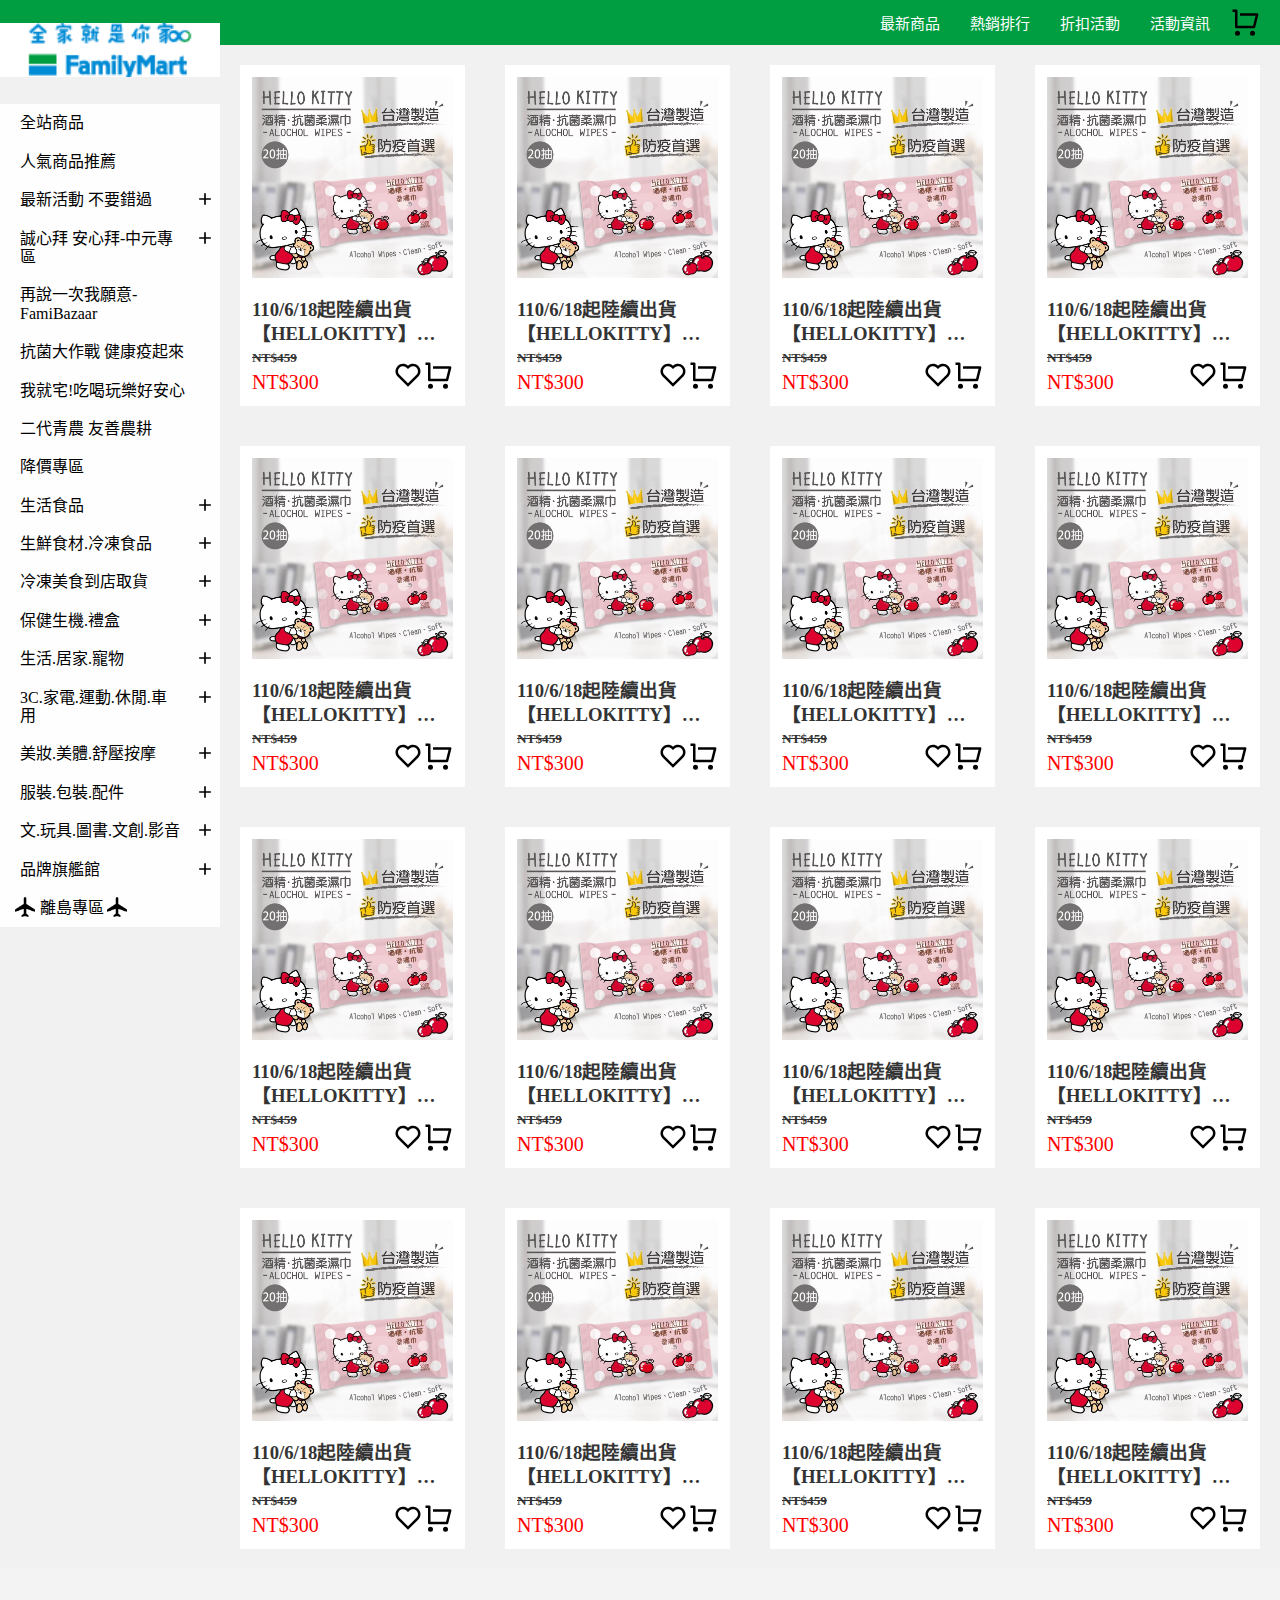
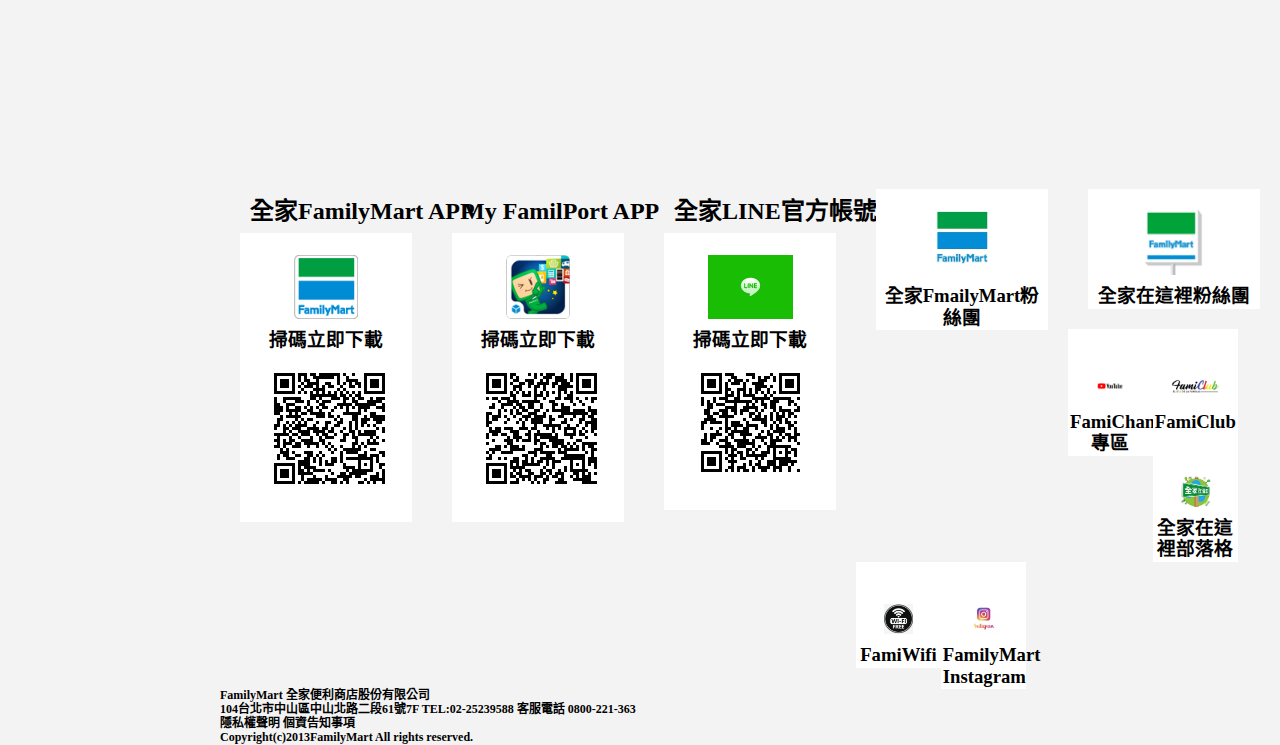
==== mall.html @ b8bb5162 "first commit" ====
<!DOCTYPE html>
<html lang="zh-TW">
<head>
    <meta charset="UTF-8">
    <meta name="viewport" content="width=device-width, initial-scale=1.0">
    <title>MALL</title>
    <link rel="stylesheet" href="./css/normalize.css">
    <link rel="stylesheet" href="./vendor/OwlCarousel2-2.3.4/assets/owl.carousel.css">
    <link rel="stylesheet" href="./vendor/OwlCarousel2-2.3.4/assets/owl.theme.default.css">
    <link rel="stylesheet" href="vendor/flickity/flickity.css">
    <link rel="stylesheet" href="vendor/fancybox/jquery.fancybox.css">
    <link rel="stylesheet" href="./css/animate.css">
    <link rel="stylesheet" href="./vendor/fontawesome-free-5.15.1-web/css/fontawesome.css">
	<link rel="stylesheet" href="./vendor/fontawesome-free-5.15.1-web/css/brands.css">
    <link rel="stylesheet" href="./vendor/fontawesome-free-5.15.1-web/css/solid.css">
    <link rel="stylesheet" href="./css/style.css">
    <link rel="stylesheet" href="./css/mall.css">
    
    <script src="vendor/jquery/jquery-3.6.0.min.js"></script>
</head>
<body>
    <div class="wrapper">
        <div class="header">
            <div class="navbar navbar-mall">
                <a href="index.html" class="brand">
                    <h1>familymall</h1>
                </a>
                <section class="container">
                    <div class="nav-container">
                        <div class="nav-box">
                            <div class="nav-title">
                                全站商品
                            </div>
                        </div>
                        <div class="nav-box">
                            <div class="nav-title">人氣商品推薦</div>
                        </div>
                        <div class="nav-box">
                            <h4 class="nav-title"><div class="icon-add"></div>最新活動 不要錯過</h4>
                            <div class="nav-content">
                                <p>國家防災日</p>
                                <p>指定乃木坂商品買就送好禮，送完為止</p>
                                <p>Hello Kitty 鐵粉限定~</p>
                            </div>
                        </div>
                        <div class="nav-box">
                            <h4 class="nav-title"><div class="icon-add"></div>誠心拜 安心拜-中元專區</h4>
                            <div class="nav-content">
                                <p>宮廟預約普</p>
                                <p>中原這樣普</p>
                                <p>箱購飲料</p>
                                <p>冷凍美食</p>
                                <p>普渡用品</p>
                                <p>餅乾零食</p>
                            </div>
                        </div>
                        <div class="nav-box">
                            <div class="nav-title">再說一次我願意-FamiBazaar</div>
                        </div>
                        <div class="nav-box">
                            <div class="nav-title">抗菌大作戰 健康疫起來</div>
                        </div>
                        <div class="nav-box">
                            <div class="nav-title">我就宅!吃喝玩樂好安心</div>
                        </div>
                        <div class="nav-box">
                            <div class="nav-title">二代青農 友善農耕</div>
                        </div>
                        <div class="nav-box">
                            <div class="nav-title">降價專區</div>
                        </div>
                        <div class="nav-box">
                            <h4 class="nav-title"><div class="icon-add"></div>生活食品</h4>
                            <div class="nav-content">
                                <p>茶/水/運動飲料/機能飲料</p>
                                <p>汽水/咖啡/果汁/奶茶</p>
                                <p>休閒零嘴/餅乾</p>
                                <p>糖果/巧克力/珍味蜜餞/豆類</p>
                                <p>泡麵</p>
                                <p>沖泡咖啡/麥片/茶包</p>
                                <p>米油/醬料/罐頭/調味料</p>
                                <p>調理/即食食品</p>
                                <p>熱銷箱購飲品</p>
                            </div>
                        </div>
                        <div class="nav-box">
                            <h4 class="nav-title"><div class="icon-add"></div>生鮮食材.冷凍食品</h4>
                            <div class="nav-content">
                                <p>冰品</p>
                                <p>熱食/滷味小吃/湯品</p>
                                <p>生鮮肉品</p>
                                <p>水產海鮮</p>
                                <p>蔬菜水果/安心食材</p>
                                <p>團夠甜品/蛋糕</p>
                                <p>銅板美食</p>
                            </div>
                        </div>                        
                        <div class="nav-box">
                            <h4 class="nav-title"><div class="icon-add"></div>冷凍美食到店取貨</h4>
                            <div class="nav-content">
                                <p>熟食/小吃/滷味</p>
                                <p>生鮮肉品</p>
                                <p>水產海鮮</p>
                                <p>蛋糕/甜點/冰品</p>
                            </div>
                        </div>                                                
                        <div class="nav-box">
                            <h4 class="nav-title"><div class="icon-add"></div>保健生機.禮盒</h4>
                            <div class="nav-content">
                                <p>有機食品</p>
                                <p>保健飲品/補品</p>
                                <p>禮盒專區</p>
                            </div>
                        </div>                                           
                        <div class="nav-box">
                            <h4 class="nav-title"><div class="icon-add"></div>生活.居家.寵物</h4>
                            <div class="nav-content">
                                <p>生活雜項</p>
                                <p>個人清潔</p>
                                <p>家用清潔</p>
                                <p>衛生紙/衛生棉/濕紙巾</p>
                                <p>餐廚用品</p>
                                <p>家具寢飾</p>
                                <p>居家裝修</p>
                                <p>婦幼/玩具</p>
                                <p>寵物專區</p>
                            </div>
                        </div>                                         
                        <div class="nav-box">
                            <h4 class="nav-title"><div class="icon-add"></div>3C.家電.運動.休閒.車用</h4>
                            <div class="nav-content">
                                <p>手機/平板電腦/相機/導航</p>
                                <p>3C周邊/線材</p>
                                <p>視聽娛樂</p>
                                <p>戶外休閒</p>
                                <p>車用百貨</p>
                            </div>
                        </div>                                       
                                                         
                        <div class="nav-box">
                            <h4 class="nav-title"><div class="icon-add"></div>美妝.美體.舒壓按摩</h4>
                            <div class="nav-content">
                                <p>面膜/足模/眼膜</p>
                                <p>彩妝/指甲油/香水</p>
                                <p>臉部保養</p>
                                <p>美體保養</p>
                            </div>
                        </div>
                        <div class="nav-box">
                            <h4 class="nav-title"><div class="icon-add"></div>服裝.包裝.配件</h4>
                            <div class="nav-content">
                                <p>機能服飾</p>
                                <p>流行服飾/內衣</p>
                                <p>流行包包</p>
                                <p>飾品/配件/襪品</p>
                                <p>暖冬好物</p>
                                <p>鞋子/鞋類週邊</p>
                            </div>
                        </div> 
                        <div class="nav-box">
                            <h4 class="nav-title"><div class="icon-add"></div>文.玩具.圖書.文創.影音</h4>
                            <div class="nav-content">
                                <p>圖書</p>
                                <p>文創商品</p>
                                <p>卡通授權肖像專區</p>
                                <p>文具.玩具</p>
                                <p>動漫盛典</p>
                                <p>流行唱片/影音/DVD</p>
                                <p>高鐵指定插畫系列商品</p>
                            </div>
                        </div> 
                        <div class="nav-box">
                            <h4 class="nav-title"><div class="icon-add"></div>品牌旗艦館</h4>
                            <div class="nav-content">
                                <p>FamilyMart Collection</p>
                                <p>奇力愛照料理</p>
                                <p>里仁食品</p>
                                <p>STAYREAL品牌館</p>
                                <p>MAYDAY五月天</p>
                                <p>HOLA</p>
                                <p>小米粉館</p>
                                <p>台糖優質商品館</p>
                                <p>高鐵紀念品專櫃</p>
                                <p>勝利社企商品專管</p>
                                <p>Lift8品牌館</p>
                                <p>野獸國Beast Kingdom</p>
                                <p>PEKOE食品雜貨鋪</p>
                                <p>神腦國際</p>
                                <p>MIT專管</p>
                                <p>Solone</p>
                                <p>HERAN禾聯</p>
                                <p>Lucy's</p>
                                <p>果物配</p>
                                <p>Unique Art</p>
                                <p>齊柏林文創商品</p>
                            </div>
                        </div>
                        <div class="nav-box">
                            <div class="nav-title">
                                <div class="icon1"></div>
                                離島專區
                                <div class="icon2"></div>
                            </div>
                        </div>
                    </div>
                </section>
                <script src="js/all.js"></script>
            </div>
        </div>
        <div class="topbar topbar-mall">
            <ul class="nav">
                <li class="nav_item">
                    <a href="#!" class="nav_link">最新商品</a>
                </li>
                <li class="nav_item">
                    <a href="#!" class="nav_link">熱銷排行</a>
                </li>
                <li class="nav_item">
                    <a href="#!" class="nav_link">折扣活動</a>
                </li>
                <li class="nav_item">
                    <a href="#!" class="nav_link">活動資訊</a>
                </li>
                <li class="nav_item">
                    <a href="#!" class="shopping-cart"></a>
                </li>
            </ul>
        </div>
        <div class="classification">

        </div>
        <div class="news news-mall">
            <div class="row">
                <div class="col-lg-3 srbottom-300">
                    <div class="space">
                        <div class="news_one">
                            <div class="ones">
                                <div class="carousel-cell">
                                    <div class="image-container3">
                                        <a href="#!" class="image3" style="background-image: url('./images/EP1.jpg');"></a>
                                    </div>
                                    <a href="#!" class="para">
                                        <h3 class="br">110/6/18起陸續出貨<br>【HELLOKITTY】酒精抗菌柔濕巾20抽12入</h3>
                                        <h5>NT$459</h5>
                                        <div class="col-lg-8">
                                            <div class="red-price">NT$300</div>
                                        </div>
                                        <div class="col-lg-5">
                                            <div class="bottom">
                                                <a href="#!" class="like"></a>
                                                <a href="#!" class="shopping-cart"></a>
                                            </div>
                                        </div>
                                    </a>
                                </div>
                            </div>
                        </div>
                    </div>
                </div>
                <div class="col-lg-3 srbottom-300">
                    <div class="space">
                        <div class="news_one">
                            <div class="ones">
                                <div class="carousel-cell">
                                    <div class="image-container3">
                                        <a href="#!" class="image3" style="background-image: url('./images/EP1.jpg');"></a>
                                    </div>
                                    <a href="#!" class="para">
                                        <h3 class="br">110/6/18起陸續出貨<br>【HELLOKITTY】酒精抗菌柔濕巾20抽12入</h3>
                                        <h5>NT$459</h5>
                                        <div class="col-lg-8">
                                            <div class="red-price">NT$300</div>
                                        </div>
                                        <div class="col-lg-5">
                                            <div class="bottom">
                                                <a href="#!" class="like"></a>
                                                <a href="#!" class="shopping-cart"></a>
                                            </div>
                                        </div>
                                    </a>
                                </div>
                            </div>
                        </div>
                    </div>
                </div>
                <div class="col-lg-3 srbottom-300">
                    <div class="space">
                        <div class="news_one">
                            <div class="ones">
                                <div class="carousel-cell">
                                    <div class="image-container3">
                                        <a href="#!" class="image3" style="background-image: url('./images/EP1.jpg');"></a>
                                    </div>
                                    <a href="#!" class="para">
                                        <h3 class="br">110/6/18起陸續出貨<br>【HELLOKITTY】酒精抗菌柔濕巾20抽12入</h3>
                                        <h5>NT$459</h5>
                                        <div class="col-lg-8">
                                            <div class="red-price">NT$300</div>
                                        </div>
                                        <div class="col-lg-5">
                                            <div class="bottom">
                                                <a href="#!" class="like"></a>
                                                <a href="#!" class="shopping-cart"></a>
                                            </div>
                                        </div>
                                    </a>
                                </div>
                            </div>
                        </div>
                    </div>
                </div>
                <div class="col-lg-3 srbottom-300">
                    <div class="space">
                        <div class="news_one">
                            <div class="ones">
                                <div class="carousel-cell">
                                    <div class="image-container3">
                                        <a href="#!" class="image3" style="background-image: url('./images/EP1.jpg');"></a>
                                    </div>
                                    <a href="#!" class="para">
                                        <h3 class="br">110/6/18起陸續出貨<br>【HELLOKITTY】酒精抗菌柔濕巾20抽12入</h3>
                                        <h5>NT$459</h5>
                                        <div class="col-lg-8">
                                            <div class="red-price">NT$300</div>
                                        </div>
                                        <div class="col-lg-5">
                                            <div class="bottom">
                                                <a href="#!" class="like"></a>
                                                <a href="#!" class="shopping-cart"></a>
                                            </div>
                                        </div>
                                    </a>
                                </div>
                            </div>
                        </div>
                    </div>
                </div>
            </div>
            <div class="row">
                <div class="col-lg-3 srbottom-300">
                    <div class="space">
                        <div class="news_one">
                            <div class="ones">
                                <div class="carousel-cell">
                                    <div class="image-container3">
                                        <a href="#!" class="image3" style="background-image: url('./images/EP1.jpg');"></a>
                                    </div>
                                    <a href="#!" class="para">
                                        <h3 class="br">110/6/18起陸續出貨<br>【HELLOKITTY】酒精抗菌柔濕巾20抽12入</h3>
                                        <h5>NT$459</h5>
                                        <div class="col-lg-8">
                                            <div class="red-price">NT$300</div>
                                        </div>
                                        <div class="col-lg-5">
                                            <div class="bottom">
                                                <a href="#!" class="like"></a>
                                                <a href="#!" class="shopping-cart"></a>
                                            </div>
                                        </div>
                                    </a>
                                </div>
                            </div>
                        </div>
                    </div>
                </div>
                <div class="col-lg-3 srbottom-300">
                    <div class="space">
                        <div class="news_one">
                            <div class="ones">
                                <div class="carousel-cell">
                                    <div class="image-container3">
                                        <a href="#!" class="image3" style="background-image: url('./images/EP1.jpg');"></a>
                                    </div>
                                    <a href="#!" class="para">
                                        <h3 class="br">110/6/18起陸續出貨<br>【HELLOKITTY】酒精抗菌柔濕巾20抽12入</h3>
                                        <h5>NT$459</h5>
                                        <div class="col-lg-8">
                                            <div class="red-price">NT$300</div>
                                        </div>
                                        <div class="col-lg-5">
                                            <div class="bottom">
                                                <a href="#!" class="like"></a>
                                                <a href="#!" class="shopping-cart"></a>
                                            </div>
                                        </div>
                                    </a>
                                </div>
                            </div>
                        </div>
                    </div>
                </div>
                <div class="col-lg-3 srbottom-300">
                    <div class="space">
                        <div class="news_one">
                            <div class="ones">
                                <div class="carousel-cell">
                                    <div class="image-container3">
                                        <a href="#!" class="image3" style="background-image: url('./images/EP1.jpg');"></a>
                                    </div>
                                    <a href="#!" class="para">
                                        <h3 class="br">110/6/18起陸續出貨<br>【HELLOKITTY】酒精抗菌柔濕巾20抽12入</h3>
                                        <h5>NT$459</h5>
                                        <div class="col-lg-8">
                                            <div class="red-price">NT$300</div>
                                        </div>
                                        <div class="col-lg-5">
                                            <div class="bottom">
                                                <a href="#!" class="like"></a>
                                                <a href="#!" class="shopping-cart"></a>
                                            </div>
                                        </div>
                                    </a>
                                </div>
                            </div>
                        </div>
                    </div>
                </div>
                <div class="col-lg-3 srbottom-300">
                    <div class="space">
                        <div class="news_one">
                            <div class="ones">
                                <div class="carousel-cell">
                                    <div class="image-container3">
                                        <a href="#!" class="image3" style="background-image: url('./images/EP1.jpg');"></a>
                                    </div>
                                    <a href="#!" class="para">
                                        <h3 class="br">110/6/18起陸續出貨<br>【HELLOKITTY】酒精抗菌柔濕巾20抽12入</h3>
                                        <h5>NT$459</h5>
                                        <div class="col-lg-8">
                                            <div class="red-price">NT$300</div>
                                        </div>
                                        <div class="col-lg-5">
                                            <div class="bottom">
                                                <a href="#!" class="like"></a>
                                                <a href="#!" class="shopping-cart"></a>
                                            </div>
                                        </div>
                                    </a>
                                </div>
                            </div>
                        </div>
                    </div>
                </div>
            </div>
            <div class="row">
                <div class="col-lg-3 srbottom-300">
                    <div class="space">
                        <div class="news_one">
                            <div class="ones">
                                <div class="carousel-cell">
                                    <div class="image-container3">
                                        <a href="#!" class="image3" style="background-image: url('./images/EP1.jpg');"></a>
                                    </div>
                                    <a href="#!" class="para">
                                        <h3 class="br">110/6/18起陸續出貨<br>【HELLOKITTY】酒精抗菌柔濕巾20抽12入</h3>
                                        <h5>NT$459</h5>
                                        <div class="col-lg-8">
                                            <div class="red-price">NT$300</div>
                                        </div>
                                        <div class="col-lg-5">
                                            <div class="bottom">
                                                <a href="#!" class="like"></a>
                                                <a href="#!" class="shopping-cart"></a>
                                            </div>
                                        </div>
                                    </a>
                                </div>
                            </div>
                        </div>
                    </div>
                </div>
                <div class="col-lg-3 srbottom-300">
                    <div class="space">
                        <div class="news_one">
                            <div class="ones">
                                <div class="carousel-cell">
                                    <div class="image-container3">
                                        <a href="#!" class="image3" style="background-image: url('./images/EP1.jpg');"></a>
                                    </div>
                                    <a href="#!" class="para">
                                        <h3 class="br">110/6/18起陸續出貨<br>【HELLOKITTY】酒精抗菌柔濕巾20抽12入</h3>
                                        <h5>NT$459</h5>
                                        <div class="col-lg-8">
                                            <div class="red-price">NT$300</div>
                                        </div>
                                        <div class="col-lg-5">
                                            <div class="bottom">
                                                <a href="#!" class="like"></a>
                                                <a href="#!" class="shopping-cart"></a>
                                            </div>
                                        </div>
                                    </a>
                                </div>
                            </div>
                        </div>
                    </div>
                </div>
                <div class="col-lg-3 srbottom-300">
                    <div class="space">
                        <div class="news_one">
                            <div class="ones">
                                <div class="carousel-cell">
                                    <div class="image-container3">
                                        <a href="#!" class="image3" style="background-image: url('./images/EP1.jpg');"></a>
                                    </div>
                                    <a href="#!" class="para">
                                        <h3 class="br">110/6/18起陸續出貨<br>【HELLOKITTY】酒精抗菌柔濕巾20抽12入</h3>
                                        <h5>NT$459</h5>
                                        <div class="col-lg-8">
                                            <div class="red-price">NT$300</div>
                                        </div>
                                        <div class="col-lg-5">
                                            <div class="bottom">
                                                <a href="#!" class="like"></a>
                                                <a href="#!" class="shopping-cart"></a>
                                            </div>
                                        </div>
                                    </a>
                                </div>
                            </div>
                        </div>
                    </div>
                </div>
                <div class="col-lg-3 srbottom-300">
                    <div class="space">
                        <div class="news_one">
                            <div class="ones">
                                <div class="carousel-cell">
                                    <div class="image-container3">
                                        <a href="#!" class="image3" style="background-image: url('./images/EP1.jpg');"></a>
                                    </div>
                                    <a href="#!" class="para">
                                        <h3 class="br">110/6/18起陸續出貨<br>【HELLOKITTY】酒精抗菌柔濕巾20抽12入</h3>
                                        <h5>NT$459</h5>
                                        <div class="col-lg-8">
                                            <div class="red-price">NT$300</div>
                                        </div>
                                        <div class="col-lg-5">
                                            <div class="bottom">
                                                <a href="#!" class="like"></a>
                                                <a href="#!" class="shopping-cart"></a>
                                            </div>
                                        </div>
                                    </a>
                                </div>
                            </div>
                        </div>
                    </div>
                </div>
            </div>
            <div class="row">
                <div class="col-lg-3 srbottom-300">
                    <div class="space">
                        <div class="news_one">
                            <div class="ones">
                                <div class="carousel-cell">
                                    <div class="image-container3">
                                        <a href="#!" class="image3" style="background-image: url('./images/EP1.jpg');"></a>
                                    </div>
                                    <a href="#!" class="para">
                                        <h3 class="br">110/6/18起陸續出貨<br>【HELLOKITTY】酒精抗菌柔濕巾20抽12入</h3>
                                        <h5>NT$459</h5>
                                        <div class="col-lg-8">
                                            <div class="red-price">NT$300</div>
                                        </div>
                                        <div class="col-lg-5">
                                            <div class="bottom">
                                                <a href="#!" class="like"></a>
                                                <a href="#!" class="shopping-cart"></a>
                                            </div>
                                        </div>
                                    </a>
                                </div>
                            </div>
                        </div>
                    </div>
                </div>
                <div class="col-lg-3 srbottom-300">
                    <div class="space">
                        <div class="news_one">
                            <div class="ones">
                                <div class="carousel-cell">
                                    <div class="image-container3">
                                        <a href="#!" class="image3" style="background-image: url('./images/EP1.jpg');"></a>
                                    </div>
                                    <a href="#!" class="para">
                                        <h3 class="br">110/6/18起陸續出貨<br>【HELLOKITTY】酒精抗菌柔濕巾20抽12入</h3>
                                        <h5>NT$459</h5>
                                        <div class="col-lg-8">
                                            <div class="red-price">NT$300</div>
                                        </div>
                                        <div class="col-lg-5">
                                            <div class="bottom">
                                                <a href="#!" class="like"></a>
                                                <a href="#!" class="shopping-cart"></a>
                                            </div>
                                        </div>
                                    </a>
                                </div>
                            </div>
                        </div>
                    </div>
                </div>
                <div class="col-lg-3 srbottom-300">
                    <div class="space">
                        <div class="news_one">
                            <div class="ones">
                                <div class="carousel-cell">
                                    <div class="image-container3">
                                        <a href="#!" class="image3" style="background-image: url('./images/EP1.jpg');"></a>
                                    </div>
                                    <a href="#!" class="para">
                                        <h3 class="br">110/6/18起陸續出貨<br>【HELLOKITTY】酒精抗菌柔濕巾20抽12入</h3>
                                        <h5>NT$459</h5>
                                        <div class="col-lg-8">
                                            <div class="red-price">NT$300</div>
                                        </div>
                                        <div class="col-lg-5">
                                            <div class="bottom">
                                                <a href="#!" class="like"></a>
                                                <a href="#!" class="shopping-cart"></a>
                                            </div>
                                        </div>
                                    </a>
                                </div>
                            </div>
                        </div>
                    </div>
                </div>
                <div class="col-lg-3 srbottom-300">
                    <div class="space">
                        <div class="news_one">
                            <div class="ones">
                                <div class="carousel-cell">
                                    <div class="image-container3">
                                        <a href="#!" class="image3" style="background-image: url('./images/EP1.jpg');"></a>
                                    </div>
                                    <a href="#!" class="para">
                                        <h3 class="br">110/6/18起陸續出貨<br>【HELLOKITTY】酒精抗菌柔濕巾20抽12入</h3>
                                        <h5>NT$459</h5>
                                        <div class="col-lg-8">
                                            <div class="red-price">NT$300</div>
                                        </div>
                                        <div class="col-lg-5">
                                            <div class="bottom">
                                                <a href="#!" class="like"></a>
                                                <a href="#!" class="shopping-cart"></a>
                                            </div>
                                        </div>
                                    </a>
                                </div>
                            </div>
                        </div>
                    </div>
                </div>
            </div>
        </div>
        <div class="footer footer-mall">
            <div class="row">
                <div class="col-lg-5 srtop-300">
                    <div class="space">
                        <h2 class="title">全家FamilyMart APP</h2>
                        <div class="news_two">
                            <div class="fmapp">
                                <div class="image-container4">
                                    <a href="#!" class="image4" style="background-image: url('./images/app1.jpg');"></a>
                                </div>
                            </div>
                            <h3 class="para">掃碼立即下載</h3>
                            <div class="fmapp">
                                <a data-fancybox="gallery" href="./images/app2big.png">
                                    <img src="./images/app2.png">
                                </a>
                            </div>
                        </div>
                    </div>
                </div>
                <div class="col-lg-5 srtop-400">
                    <div class="space">
                        <h2 class="title">My FamilPort APP</h2>
                        <div class="news_two">
                            <div class="fmapp">
                                <div class="image-container4">
                                    <a href="#!" class="image4" style="background-image: url('./images/app3.png');"></a>
                                </div>
                            </div>
                            <h3 class="para">掃碼立即下載</h3>
                            <div class="fmapp">
                                <a data-fancybox="gallery" href="./images/app4big.png">
                                    <img src="./images/app4.png">
                                </a>
                            </div>
                        </div>
                    </div>
                </div>
                <div class="col-lg-5 srtop-500">
                    <div class="space">
                        <h2 class="title">全家LINE官方帳號</h2>
                        <div class="news_two">
                            <div class="fmapp">
                                <div class="image-container4">
                                    <a href="#!" class="image4" style="background-image: url('./images/line1.jpg');"></a>
                                </div>
                            </div>
                            <h3 class="para">掃碼立即下載</h3>
                            <div class="fmapp">
                                <a data-fancybox="gallery" href="./images/line2big.png">
                                    <img src="./images/line2.png">
                                </a>
                            </div>
                        </div>
                    </div>
                </div>
                <div class="col-lg-5 srtop-600">
                    <div class="space">
                        <div class="fans">
                            <div class="fmapp">
                                <div class="image-container4">
                                    <a href="#!" class="image4" style="background-image: url('./images/fans1.jpg');"></a>
                                </div>
                            </div>
                            <h3 class="para">全家FmailyMart粉絲團</h3>
                        </div>
                    </div>
                </div>
                <div class="col-lg-5 srtop-700">
                    <div class="space">
                        <div class="fans">
                            <div class="fmapp">
                                <div class="image-container4">
                                    <a href="#!" class="image4" style="background-image: url('./images/fans2.png');"></a>
                                </div>
                            </div>
                            <h3 class="para">全家在這裡粉絲團</h3>
                        </div>
                    </div>
                </div>
                <div class="col-lg-55 srtop-800">
                    <div class="news_three">
                        <div class="fmapp">
                            <div class="image-container4">
                                <a href="#!" class="image4" style="background-image: url('./images/youtube.png');"></a>
                            </div>
                        </div>
                        <h3 class="para">FamiChannel專區</h3>
                    </div>
                </div>
                <div class="col-lg-55 srtop-800">
                    <div class="news_three">
                        <div class="fmapp">
                            <div class="image-container4">
                                <a href="#!" class="image4" style="background-image: url('./images/famiclub.png');"></a>
                            </div>
                        </div>
                        <h3 class="para">FamiClub</h3>
                    </div>
                </div>
                <div class="col-lg-55 srtop-800">
                    <div class="news_three">
                        <div class="fmapp">
                            <div class="image-container4">
                                <a href="#!" class="image4" style="background-image: url('./images/fmih.jpg');"></a>
                            </div>
                        </div>
                        <h3 class="para">全家在這裡部落格</h3>
                    </div>
                </div>
                <div class="col-lg-55 srtop-800">
                    <div class="news_three">
                        <div class="fmapp">
                            <div class="image-container4">
                                <a href="#!" class="image4" style="background-image: url('./images/wifi.jpg');"></a>
                            </div>
                        </div>
                        <h3 class="para">FamiWifi</h3>
                    </div>
                </div>
                <div class="col-lg-55 srtop-800">
                    <div class="news_three">
                        <div class="fmapp">
                            <div class="image-container4">
                                <a href="#!" class="image4" style="background-image: url('./images/ins.jpg');"></a>
                            </div>
                        </div>
                        <h3 class="para">FamilyMart Instagram</h3>
                    </div>
                </div>
                <div class="col-lg-7 srtop-800">
                    <div class="preview">
                        <h2 class="para">
                            FamilyMart 全家便利商店股份有限公司<br>
                            104台北市中山區中山北路二段61號7F  TEL:02-25239588  客服電話 0800-221-363<br>
                            隱私權聲明 個資告知事項<br>
                            Copyright(c)2013FamilyMart All rights reserved.
                        </h2>
                    </div>
                </div>
            </div>
        </div>
    </div>
</body>

<script src="vendor/OwlCarousel2-2.3.4/owl.carousel.js"></script> 
<script src="vendor/flickity/flickity.pkgd.js"></script>
<script>
    $(document).ready(function(){
        $('.owl-carousel').owlCarousel({
            animateOut: 'fadeOut',
            items: 1,
            autoplay: true,
            loop: true,
            autoplayTimeout: 5000
        })        
        $('.flickity').flickity({
            cellAlign: 'left',
            contain: true,
            autoPlay: 5000,
            wrapAround: true
        })
        $('.ones').flickity({
            cellAlign: 'left',
            contain: true,
            autoPlay: 5000,
            wrapAround: true
        })
    })
</script>
</html>
---- vendor/fontawesome-free-5.15.1-web/css/brands.css ----
/*!
 * Font Awesome Free 5.15.1 by @fontawesome - https://fontawesome.com
 * License - https://fontawesome.com/license/free (Icons: CC BY 4.0, Fonts: SIL OFL 1.1, Code: MIT License)
 */
@font-face {
  font-family: 'Font Awesome 5 Brands';
  font-style: normal;
  font-weight: 400;
  font-display: block;
  src: url("../webfonts/fa-brands-400.eot");
  src: url("../webfonts/fa-brands-400.eot?#iefix") format("embedded-opentype"), url("../webfonts/fa-brands-400.woff2") format("woff2"), url("../webfonts/fa-brands-400.woff") format("woff"), url("../webfonts/fa-brands-400.ttf") format("truetype"), url("../webfonts/fa-brands-400.svg#fontawesome") format("svg"); }

.fab {
  font-family: 'Font Awesome 5 Brands';
  font-weight: 400; }
---- vendor/fontawesome-free-5.15.1-web/css/solid.css ----
/*!
 * Font Awesome Free 5.15.1 by @fontawesome - https://fontawesome.com
 * License - https://fontawesome.com/license/free (Icons: CC BY 4.0, Fonts: SIL OFL 1.1, Code: MIT License)
 */
@font-face {
  font-family: 'Font Awesome 5 Free';
  font-style: normal;
  font-weight: 900;
  font-display: block;
  src: url("../webfonts/fa-solid-900.eot");
  src: url("../webfonts/fa-solid-900.eot?#iefix") format("embedded-opentype"), url("../webfonts/fa-solid-900.woff2") format("woff2"), url("../webfonts/fa-solid-900.woff") format("woff"), url("../webfonts/fa-solid-900.ttf") format("truetype"), url("../webfonts/fa-solid-900.svg#fontawesome") format("svg"); }

.fa,
.fas {
  font-family: 'Font Awesome 5 Free';
  font-weight: 900; }
---- css/style.css ----
@charset "utf-8";
/*
 * Page name
 * Copyright 2020
 * Author
 * Licensed
 */
/* -------------------------- *\
    Content
\* -------------------------- */
 /**
 * Content ............ You are reading it!
 * Globel ............ Set common styles
 * Layout ............ Set grid styles
 * Component ............ Set component styles
 */

*{
    box-sizing: border-box;
    position: relative;
}
@font-face{
    font-family: 'ooxx';
    src: url('/fonts/超研澤中鋼筆行楷.ttf');
}
html,body{
    font-family: 'ooxx', 'Comic Sans MS';
    background-color: #ffffff;
}
h1,h2,h3,h4,h5,h6{
    margin: 0;
}
ul{
    margin: 0;
    padding: 0;
    list-style: none;
}
a{
    text-decoration: none;
    color: #333;
}

.row{
}
.row:after{
    content: '';
    display: block;
    clear: both;
}
.col-lg-6,.col-lg-4,.col-lg-3,.col-lg-12,.col-lg-5,.col-lg-55,.col-lg-7,.col-lg-8{
    /* border: 1px solid red; */
    float: left;
}
.col-lg-3{
    width: 25%;
}
.col-lg-4{
	width: 33.3333333%;
}
.col-lg-5{
    width: 20%;
}
.col-lg-55{
    width: 8%;
}
.col-lg-7{
    width: 40%;
}
.col-lg-6{
	width: 50%;
}
.col-lg-12{
	width: 100%;
}
.col-lg-8{
    width: 70%;
}

.navbar{
    width: 220px;
    height: 100%;
    position: fixed;
    display: inline-block;
    top: 0;
    left: -220px;
    z-index: 50;
    background-color: #fff;
    transition: all 0.5s;
}
.navbar-hide{
    position: fixed;
    display: inline-block;
    width: 45px;
    height: 45px;
    margin-left: 220px;
    margin-top: -45px;
    left: -220px;
    z-index: 26;
    color: #fff;
    transition: all 0.5s;
}
.navbar-hide i {
    position: absolute;
    top: 50%;
    left: 50%;
    transform: translate(-50%, -50%);
}
.navbarhide:hover ~.navbar{
    left: 220px;
}
.navbar:hover{
    left: 0px;
}

.brand{
    display: inline-block;
    width: 100%;
    height: 100px;

    background-image: url("../images/topbottom.png");
    background-repeat: no-repeat;
    background-position: center;
    background-size: contain;
    
    white-space: nowrap;
    text-indent: 100%;
    overflow: hidden;
}
.navbar .nav .nav_item{
    padding-top: 12px;
    padding-bottom: 12px;
}
.navbar .nav .nav_item:hover{
    background-color: #52de97;
}
.navbar .nav .nav_link{
    display: block;
    width: 100%;
    padding-left: 20px;
    padding-right: 20px;
    font-size: 16px;
    color: #000;
    letter-spacing: 4px;
    text-align: justify;
}
.navbar .nav .title{
    line-height: 60px;
    font-size: 22px;
    letter-spacing: 4px;
    text-align: center;
    padding: 10px 0px 10px 0px;
    margin: 10px 15px 10px 15px;
    border-bottom: 2px solid #000;
}
.navbar .extend .extend_item{
    padding-top: 12px;
    padding-bottom: 12px;
}
.navbar .extend .extend_link{
    display: block;
    width: 100%;
    padding-left: 15px;
    font-size: 16px;
    color: #000;
    letter-spacing: 4px;
}

.unfold{
    position: absolute;
    width: 0%;
    height: 100%;
    margin-top: -12px;
    background-color: #99f3bd;
    transition: all 0.3s;
}
.navbar .nav .nav_item:hover .menu2{
    display: inline-block;
}
.menu2{
    display: none;
    width: 220px;
    height: 100%;
    position: fixed;
    top: 0;
    left: 220px;
    z-index: 30;
    background-color: #52de97;
}
.menu2 .extend .extend_link{
    letter-spacing: normal;
}
.menu2 .extend .extend_item:hover .unfold{
    width: 100%;
}

.topbar{
    width: 100%;
    height: 45px;
    position: fixed;
    top: 0;
    right: 0;
    margin-left: 220px;
    background-color: #009E41;
    z-index: 25;
}
.topbar .nav{
    float: right;
    padding-right: 20px;
}
.topbar .nav .nav_item{
    float: left;
    padding-top: 15px;
    padding-left: 10px;
}
.topbar .nav .nav_item:hover{
    animation-name: fadeInDownn;
}
@keyframes fadeInDown {
    from {
      transform: translate3d(0, -100%, 0);
    }
  
    to {
      transform: translate3d(0, 0, 0);
    }
  }
.topbar .nav .nav_link{
    font-size: 15px;
    padding: 6px 10px 6px 10px;
    color: #fff;
}
.topbar .nav .nav_link:hover{
    text-decoration: underline;
}

.jumbotron{
    margin-top: 45px;
    margin-bottom: -31px;
}
.image-container1{
    width: 100%;
}
.image-container1:before{
    content: '';
    display: block;
    width: 100%;
    padding-top: 39%;
}
.image1{
    position: absolute;
    left: 0;
    right: 0;
    top: 0;
    bottom: 0;

    background-size: contain;
    background-repeat: no-repeat;
    background-position: center;
}
.owl-theme .owl-dots{
	display: flex;
	justify-content: center;
}
.owl-theme .owl-nav{
    display: none;
}
.owl-theme .owl-dots{
    transform: translate(0%,-160%);
    z-index: 5;
}
.owl-theme .owl-dots button.owl-dot span{
    outline: none;
}
.owl-theme .owl-dots button.owl-dot.active span{
    background-color: #5FBD09;
}

.service{    
    background-color: #F1F1F1;
    z-index: 10;
    padding-top: 30px;
    padding-bottom: 30px;
}
.image-container2{
    width: 100%;
}
.image-container2:before{
    content: '';
    display: block;
    width: 100%;
    padding-top: 75%;
}
.image2{
    position: absolute;
    left: 0;
    right: 0;
    top: 0;
    bottom: 0;

    background-size: contain;
    background-repeat: no-repeat;
    background-position: center;
}
.tabs1 li a{
    float: left;
    color: #000;
    background-color: #fff;
    border-bottom: 5px solid #E5E5E5;
    font-size: 18px;
    font-weight: 300;
    padding: 14px 24px;
    text-decoration: none;
}
.tabs1 li.active a{
    background-color: #93B7AE;
    border-bottom: 5px solid #68A697;
}
#tab-1{
    background-color: #000;
}

.news{    
    background-color: #F1F1F1;
}
.space{
    padding: 20px;
}
.news_one{
    border: 2px solid rgba(0,0,0,0);
    padding: 10px 10px 40px 10px;
    margin-bottom: 80px;
    background-color: #fff;
}
.news_one:hover{
    border: 2px solid #008BD5;
    box-shadow: 0px 0px 16px -3px #008BD5;
}
.news .para{
    line-height: 24px;
    text-align: center;
}
.image-container3{
    width: 100%;
    overflow: hidden;
}
.image-container3:before{
    content: '';
    display: block;
    width: 100%;
    padding-top: 100%;
}
.image3{
    position: absolute;
    left: 0;
    right: 0;
    top: 0;
    bottom: 0;

    background-size: contain;
    background-repeat: no-repeat;
    background-position: center;

    transition: all 0.8s;
}
.image3:hover{
    transform: scale(1.15);
}
.carousel-cell{
    width: 100%;
}
.flickity-button{
    top: 96.5%;
    background-color: rgba(0,0,0,0,0);
}
.flickity-prev-next-button{
    width: 22px;
    height: 22px;
}
.flickity-page-dots .is-selected{
    background-color: #5FBD09;
}
.ones .flickity-page-dots,
.ones .flickity-button{
    display: none;
}

.footer{
    background-color: #f3f3f3;
}
.fmapp{
    padding: 10px 10px;
    text-align: center;
}
.footer .title{
    padding: 10px;
    line-height: 24px;
    white-space: nowrap;
}
.footer .para{
    text-align: center;

}
.footer .fans{
    border: 2px solid rgba(0,0,0,0);
    background-color: #fff;
}
.footer .fans:hover{
    border: 2px solid #008BD5;
    box-shadow: 0px 0px 16px -3px #008BD5;
}
.footer .news_two .para{
}
.footer .preview{
    display: inline-block;
    width: 100%;
}
.footer .preview .para{
    text-align-last: left;
    font-size: 12px;
}
.news_two{
    border: 2px solid rgba(0,0,0,0);
    padding: 10px 10px 10px 10px;
    margin-bottom: 40px;
    background-color: #fff;
}
.news_two:hover{
    border: 2px solid #008BD5;
    box-shadow: 0px 0px 16px -3px #008BD5;
}
.news_three{
    border: 2px solid rgba(0,0,0,0);
    padding-top: 30px;
    background-color: #fff;

}
.news_three:hover{
    border: 2px solid #008BD5;
    box-shadow: 0px 0px 16px -3px #008BD5;
}
.image-container4{
    width: 100%;
}
.image-container4:before{
    content: '';
    display: block;
    width: 100%;
    padding-top: 50%;
}
.image4{
    position: absolute;
    left: 0;
    right: 0;
    top: 0;
    bottom: 0;

    background-size: contain;
    background-repeat: no-repeat;
    background-position: center;
}
.image4:target{
    transform: scale(1.2);
}
.fancybox-button{
    display: none;
}
---- css/mall.css ----
.navbar-mall{
    position: absolute;
    display: block;
    left: 0;

}

.topbar-mall{
    padding-left: 220px;
}

.classification{
    padding-top: 45px;
    padding-left: 220px;
}
.news_one:hover{
    cursor: pointer;
}
.news-mall{
    padding-left: 220px;
}
.news-mall .news_one{
    padding: 10px;
    margin-bottom: 0px;
}
.news-mall .para{
    text-align: left;
    vertical-align: center;
}
.news-mall .para .br{
    padding-top: 20px;
    overflow: hidden;
    text-overflow : ellipsis;
    white-space : nowrap;
}
.news-mall .para h3{
    padding-top: 20px;
    height: 68px;
}
.news-mall .para h5{
    text-decoration: line-through;
}
.news-mall .para .red-price{
    color: red;
    font-size: 20px;
}

.bottom .like{
    position: absolute;
    top: -10px;
    width: 30px;
    height: 30px;

    background-image: url('../icon/heart-line.svg');
    background-repeat: no-repeat;
    background-size: contain;
  
}
.bottom .like.active{
    background-image: url("../icon/heart-fill.svg");
}
.bottom .shopping-cart{
    position: absolute;
    top: -10px;
    right: -20px;
    width: 30px;
    height: 30px;
    
    background-image: url('../icon/shopping-cart-line.svg');
    background-repeat: no-repeat;
    background-size: contain;
}
.topbar-mall a{
    color: #fff;
}
.topbar-mall .shopping-cart{
    float: right;
    top: -8px;
    width: 30px;
    height: 30px;

    background-image: url('../icon/shopping-cart-line.svg');
    background-repeat: no-repeat;
    background-size: contain;
}
.space-mall{
    visibility: hidden;
}

.footer-mall{
    padding-left: 220px;
    padding-top: 200px;
}


.container {
    width: 100%;
    margin: 0 auto;
}

.nav-container {
    position: relative;
    width: 100%;
    cursor: pointer;
}

.nav-container .nav-content {
    display: none;
    padding-left: 25px;
}

.nav-container .nav-title {
    display: block;
    position: relative;
    margin: 0;
    padding: 10px 20px;
    font-size: 16px;
    font-weight: normal;
    cursor: pointer;
    background: #fefefe;
}
.nav-title .icon-add{
    float: right;
    top: -2px;
    left: 15px;
    width: 20px;
    height: 20px;

    background-image:url('../icon/add-line.svg');
    background-size: cover;
    transition: all 0.3s;
}
.nav-container .nav-box.active .icon-add{
    background-image: url('../icon/subtract-line.svg');
}

.nav-container .nav-title:hover,
.nav-container .nav-title:active,
.nav-container .nav-box.active .nav-title {
    background-color: #52de97;
}

.nav-container .nav-title:hover i:before,
.nav-container .nav-title:hover i:active,
.nav-container .nav-box.active i {
    left: 200px;
    color: #fff;
}

.nav-container .nav-box i {
    position: absolute;
    top: 4px;
    left: 200px;
    font-style: normal;
    font-size: 26px;
    color: #008BD5;

}

.nav-container .nav-box i:before {
    content: '+ ';
}

.nav-container .nav-box.active i:before {
    content: '- ';
}
.nav-container .nav-box .icon1{
    float: left;
    top: -2px;
    left: -5px;
    width: 20px;
    height: 20px;
    color: #fff;

    background-image: url('../icon/airplane-mode.png');
    background-size: contain;
}
.nav-container .nav-box .icon2{
    float: right;
    top: -2px;
    left: -73px;
    width: 20px;
    height: 20px;

    background-image: url('../icon/airplane-mode.png');
    background-size: contain;
}
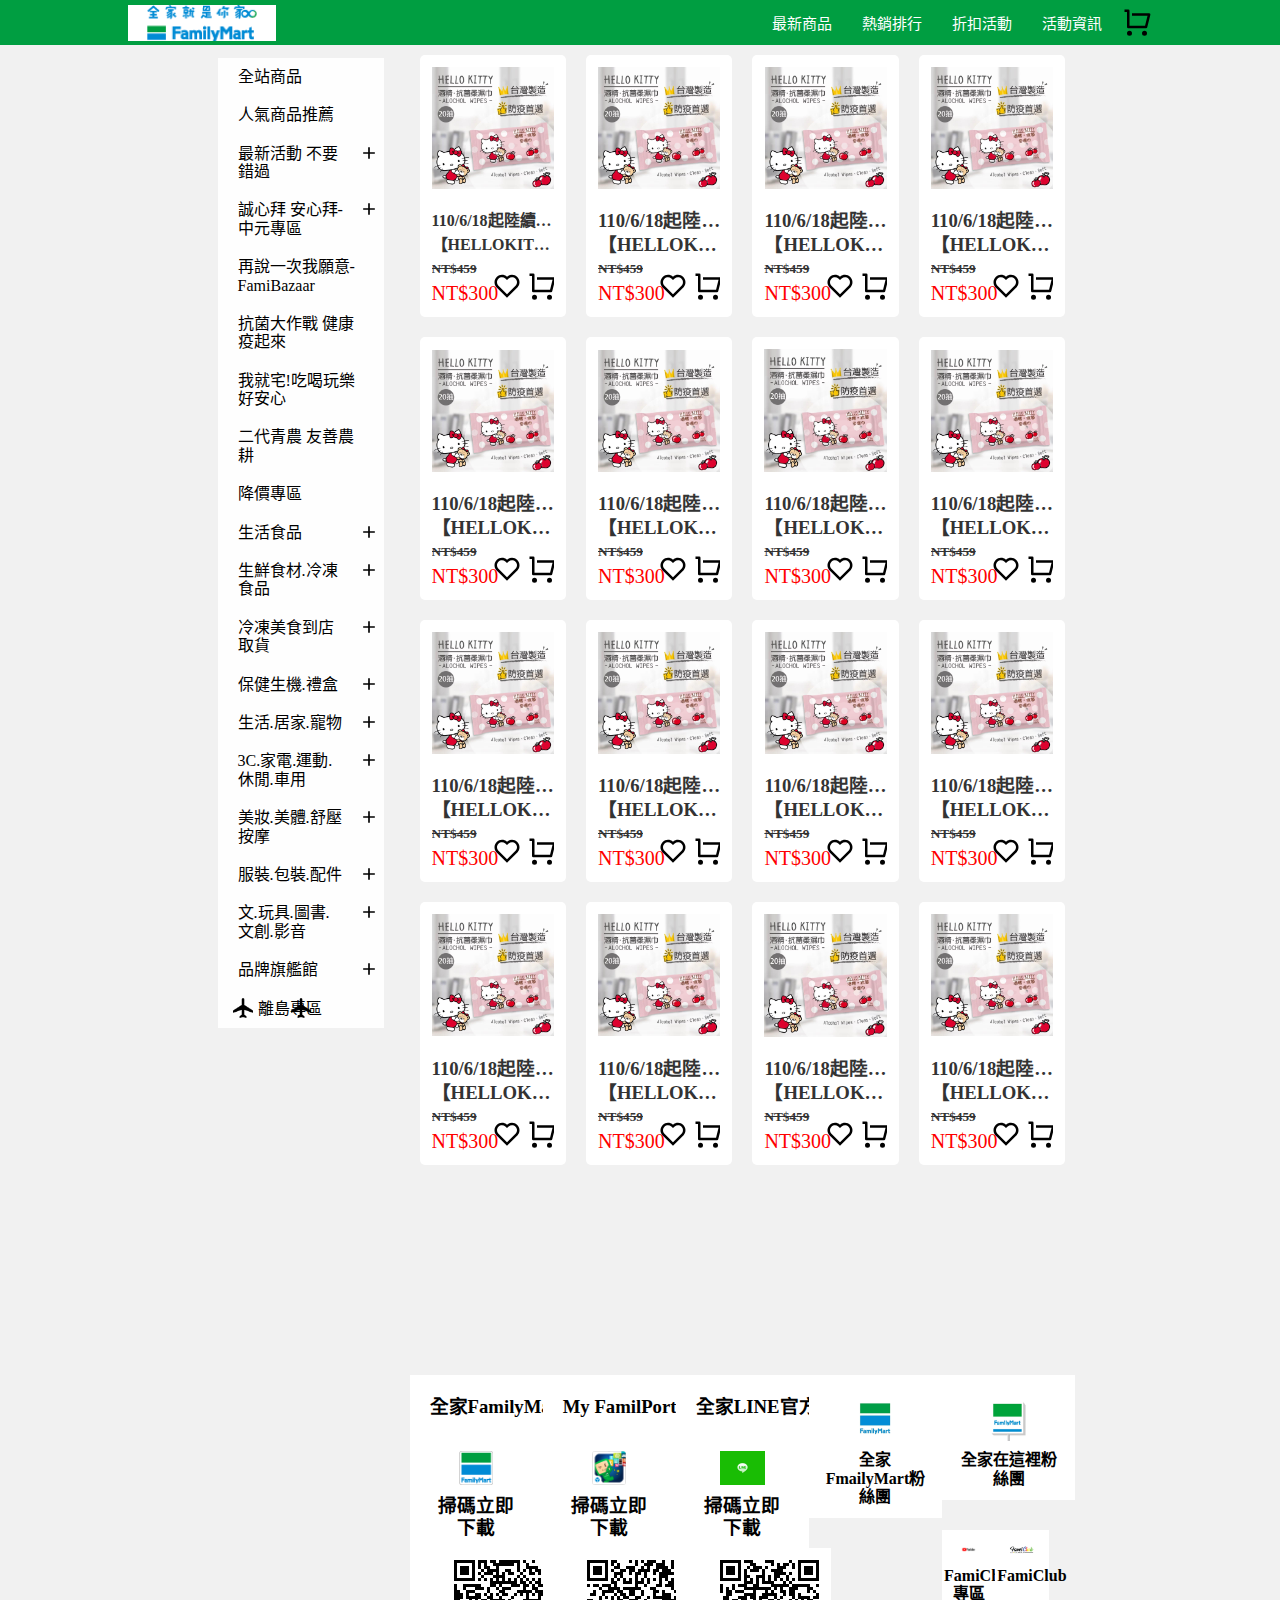
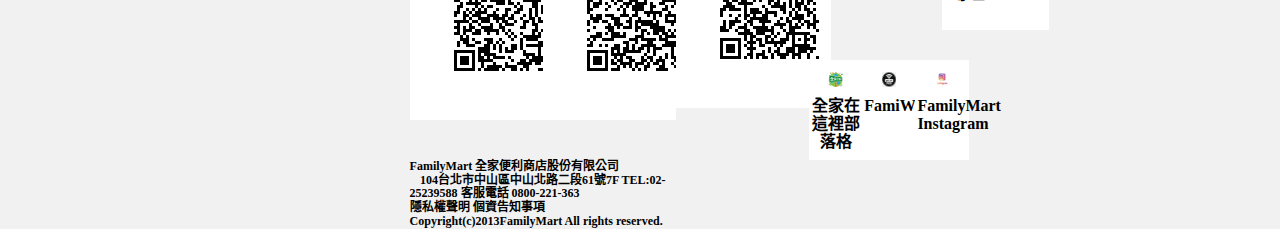
==== commit 9019d474: "0731" ====
--- a/mall.html
+++ b/mall.html
@@ -20,12 +20,36 @@
 </head>
 <body>
     <div class="wrapper">
-        <div class="header">
-            <div class="navbar navbar-mall">
+        <div class="topbar topbar-mall">
+            <div class="container">
                 <a href="index.html" class="brand">
                     <h1>familymall</h1>
                 </a>
-                <section class="container">
+                <ul class="nav">
+                    <li class="nav_item">
+                        <a href="#!" class="nav_link">最新商品</a>
+                    </li>
+                    <li class="nav_item">
+                        <a href="#!" class="nav_link">熱銷排行</a>
+                    </li>
+                    <li class="nav_item">
+                        <a href="#!" class="nav_link">折扣活動</a>
+                    </li>
+                    <li class="nav_item">
+                        <a href="#!" class="nav_link">活動資訊</a>
+                    </li>
+                    <li class="nav_item">
+                        <a href="#!" class="shopping-cart"></a>
+                    </li>
+                </ul>
+            </div>
+        </div>
+        <div class="classification">
+
+        </div>
+        <div class="container2">
+            <div class="navbar-mall">
+                <section class="mall-container">
                     <div class="nav-container">
                         <div class="nav-box">
                             <div class="nav-title">
@@ -203,451 +227,429 @@
                             </div>
                         </div>
                     </div>
-                </section>
+                </section>                
                 <script src="js/all.js"></script>
             </div>
-        </div>
-        <div class="topbar topbar-mall">
-            <ul class="nav">
-                <li class="nav_item">
-                    <a href="#!" class="nav_link">最新商品</a>
-                </li>
-                <li class="nav_item">
-                    <a href="#!" class="nav_link">熱銷排行</a>
-                </li>
-                <li class="nav_item">
-                    <a href="#!" class="nav_link">折扣活動</a>
-                </li>
-                <li class="nav_item">
-                    <a href="#!" class="nav_link">活動資訊</a>
-                </li>
-                <li class="nav_item">
-                    <a href="#!" class="shopping-cart"></a>
-                </li>
-            </ul>
-        </div>
-        <div class="classification">
-
-        </div>
-        <div class="news news-mall">
-            <div class="row">
-                <div class="col-lg-3 srbottom-300">
-                    <div class="space">
-                        <div class="news_one">
-                            <div class="ones">
-                                <div class="carousel-cell">
-                                    <div class="image-container3">
-                                        <a href="#!" class="image3" style="background-image: url('./images/EP1.jpg');"></a>
-                                    </div>
-                                    <a href="#!" class="para">
-                                        <h3 class="br">110/6/18起陸續出貨<br>【HELLOKITTY】酒精抗菌柔濕巾20抽12入</h3>
-                                        <h5>NT$459</h5>
-                                        <div class="col-lg-8">
-                                            <div class="red-price">NT$300</div>
-                                        </div>
-                                        <div class="col-lg-5">
-                                            <div class="bottom">
-                                                <a href="#!" class="like"></a>
-                                                <a href="#!" class="shopping-cart"></a>
-                                            </div>
-                                        </div>
-                                    </a>
+            <div class="news news-mall">
+                <div class="row">
+                    <div class="col-lg-3 srbottom-300">
+                        <div class="mall-space">
+                            <div class="news_one">
+                                <div class="ones">
+                                    <div class="carousel-cell">
+                                        <div class="image-container3">
+                                            <a href="#!" class="image3" style="background-image: url('./images/EP1.jpg');"></a>
+                                        </div>
+                                        <a href="#!" class="para">
+                                            <h4 class="br">110/6/18起陸續出貨<br>【HELLOKITTY】酒精抗菌柔濕巾20抽12入</h3>
+                                            <h5>NT$459</h5>
+                                            <div class="col-lg-8">
+                                                <div class="red-price">NT$300</div>
+                                            </div>
+                                            <div class="col-lg-5">
+                                                <div class="bottom">
+                                                    <a href="#!" class="like"></a>
+                                                    <a href="#!" class="shopping-cart"></a>
+                                                </div>
+                                            </div>
+                                        </a>
+                                    </div>
+                                </div>
+                            </div>
+                        </div>
+                    </div>
+                    <div class="col-lg-3 srbottom-300">
+                        <div class="mall-space">
+                            <div class="news_one">
+                                <div class="ones">
+                                    <div class="carousel-cell">
+                                        <div class="image-container3">
+                                            <a href="#!" class="image3" style="background-image: url('./images/EP1.jpg');"></a>
+                                        </div>
+                                        <a href="#!" class="para">
+                                            <h3 class="br">110/6/18起陸續出貨<br>【HELLOKITTY】酒精抗菌柔濕巾20抽12入</h3>
+                                            <h5>NT$459</h5>
+                                            <div class="col-lg-8">
+                                                <div class="red-price">NT$300</div>
+                                            </div>
+                                            <div class="col-lg-5">
+                                                <div class="bottom">
+                                                    <a href="#!" class="like"></a>
+                                                    <a href="#!" class="shopping-cart"></a>
+                                                </div>
+                                            </div>
+                                        </a>
+                                    </div>
+                                </div>
+                            </div>
+                        </div>
+                    </div>
+                    <div class="col-lg-3 srbottom-300">
+                        <div class="mall-space">
+                            <div class="news_one">
+                                <div class="ones">
+                                    <div class="carousel-cell">
+                                        <div class="image-container3">
+                                            <a href="#!" class="image3" style="background-image: url('./images/EP1.jpg');"></a>
+                                        </div>
+                                        <a href="#!" class="para">
+                                            <h3 class="br">110/6/18起陸續出貨<br>【HELLOKITTY】酒精抗菌柔濕巾20抽12入</h3>
+                                            <h5>NT$459</h5>
+                                            <div class="col-lg-8">
+                                                <div class="red-price">NT$300</div>
+                                            </div>
+                                            <div class="col-lg-5">
+                                                <div class="bottom">
+                                                    <a href="#!" class="like"></a>
+                                                    <a href="#!" class="shopping-cart"></a>
+                                                </div>
+                                            </div>
+                                        </a>
+                                    </div>
+                                </div>
+                            </div>
+                        </div>
+                    </div>
+                    <div class="col-lg-3 srbottom-300">
+                        <div class="mall-space">
+                            <div class="news_one">
+                                <div class="ones">
+                                    <div class="carousel-cell">
+                                        <div class="image-container3">
+                                            <a href="#!" class="image3" style="background-image: url('./images/EP1.jpg');"></a>
+                                        </div>
+                                        <a href="#!" class="para">
+                                            <h3 class="br">110/6/18起陸續出貨<br>【HELLOKITTY】酒精抗菌柔濕巾20抽12入</h3>
+                                            <h5>NT$459</h5>
+                                            <div class="col-lg-8">
+                                                <div class="red-price">NT$300</div>
+                                            </div>
+                                            <div class="col-lg-5">
+                                                <div class="bottom">
+                                                    <a href="#!" class="like"></a>
+                                                    <a href="#!" class="shopping-cart"></a>
+                                                </div>
+                                            </div>
+                                        </a>
+                                    </div>
                                 </div>
                             </div>
                         </div>
                     </div>
                 </div>
-                <div class="col-lg-3 srbottom-300">
-                    <div class="space">
-                        <div class="news_one">
-                            <div class="ones">
-                                <div class="carousel-cell">
-                                    <div class="image-container3">
-                                        <a href="#!" class="image3" style="background-image: url('./images/EP1.jpg');"></a>
-                                    </div>
-                                    <a href="#!" class="para">
-                                        <h3 class="br">110/6/18起陸續出貨<br>【HELLOKITTY】酒精抗菌柔濕巾20抽12入</h3>
-                                        <h5>NT$459</h5>
-                                        <div class="col-lg-8">
-                                            <div class="red-price">NT$300</div>
-                                        </div>
-                                        <div class="col-lg-5">
-                                            <div class="bottom">
-                                                <a href="#!" class="like"></a>
-                                                <a href="#!" class="shopping-cart"></a>
-                                            </div>
-                                        </div>
-                                    </a>
+                <div class="row">
+                    <div class="col-lg-3 srbottom-300">
+                        <div class="mall-space">
+                            <div class="news_one">
+                                <div class="ones">
+                                    <div class="carousel-cell">
+                                        <div class="image-container3">
+                                            <a href="#!" class="image3" style="background-image: url('./images/EP1.jpg');"></a>
+                                        </div>
+                                        <a href="#!" class="para">
+                                            <h3 class="br">110/6/18起陸續出貨<br>【HELLOKITTY】酒精抗菌柔濕巾20抽12入</h3>
+                                            <h5>NT$459</h5>
+                                            <div class="col-lg-8">
+                                                <div class="red-price">NT$300</div>
+                                            </div>
+                                            <div class="col-lg-5">
+                                                <div class="bottom">
+                                                    <a href="#!" class="like"></a>
+                                                    <a href="#!" class="shopping-cart"></a>
+                                                </div>
+                                            </div>
+                                        </a>
+                                    </div>
+                                </div>
+                            </div>
+                        </div>
+                    </div>
+                    <div class="col-lg-3 srbottom-300">
+                        <div class="mall-space">
+                            <div class="news_one">
+                                <div class="ones">
+                                    <div class="carousel-cell">
+                                        <div class="image-container3">
+                                            <a href="#!" class="image3" style="background-image: url('./images/EP1.jpg');"></a>
+                                        </div>
+                                        <a href="#!" class="para">
+                                            <h3 class="br">110/6/18起陸續出貨<br>【HELLOKITTY】酒精抗菌柔濕巾20抽12入</h3>
+                                            <h5>NT$459</h5>
+                                            <div class="col-lg-8">
+                                                <div class="red-price">NT$300</div>
+                                            </div>
+                                            <div class="col-lg-5">
+                                                <div class="bottom">
+                                                    <a href="#!" class="like"></a>
+                                                    <a href="#!" class="shopping-cart"></a>
+                                                </div>
+                                            </div>
+                                        </a>
+                                    </div>
+                                </div>
+                            </div>
+                        </div>
+                    </div>
+                    <div class="col-lg-3 srbottom-300">
+                        <div class="mall-space">
+                            <div class="news_one">
+                                <div class="ones">
+                                    <div class="carousel-cell">
+                                        <div class="image-container3">
+                                            <a href="#!" class="image3" style="background-image: url('./images/EP1.jpg');"></a>
+                                        </div>
+                                        <a href="#!" class="para">
+                                            <h3 class="br">110/6/18起陸續出貨<br>【HELLOKITTY】酒精抗菌柔濕巾20抽12入</h3>
+                                            <h5>NT$459</h5>
+                                            <div class="col-lg-8">
+                                                <div class="red-price">NT$300</div>
+                                            </div>
+                                            <div class="col-lg-5">
+                                                <div class="bottom">
+                                                    <a href="#!" class="like"></a>
+                                                    <a href="#!" class="shopping-cart"></a>
+                                                </div>
+                                            </div>
+                                        </a>
+                                    </div>
+                                </div>
+                            </div>
+                        </div>
+                    </div>
+                    <div class="col-lg-3 srbottom-300">
+                        <div class="mall-space">
+                            <div class="news_one">
+                                <div class="ones">
+                                    <div class="carousel-cell">
+                                        <div class="image-container3">
+                                            <a href="#!" class="image3" style="background-image: url('./images/EP1.jpg');"></a>
+                                        </div>
+                                        <a href="#!" class="para">
+                                            <h3 class="br">110/6/18起陸續出貨<br>【HELLOKITTY】酒精抗菌柔濕巾20抽12入</h3>
+                                            <h5>NT$459</h5>
+                                            <div class="col-lg-8">
+                                                <div class="red-price">NT$300</div>
+                                            </div>
+                                            <div class="col-lg-5">
+                                                <div class="bottom">
+                                                    <a href="#!" class="like"></a>
+                                                    <a href="#!" class="shopping-cart"></a>
+                                                </div>
+                                            </div>
+                                        </a>
+                                    </div>
                                 </div>
                             </div>
                         </div>
                     </div>
                 </div>
-                <div class="col-lg-3 srbottom-300">
-                    <div class="space">
-                        <div class="news_one">
-                            <div class="ones">
-                                <div class="carousel-cell">
-                                    <div class="image-container3">
-                                        <a href="#!" class="image3" style="background-image: url('./images/EP1.jpg');"></a>
-                                    </div>
-                                    <a href="#!" class="para">
-                                        <h3 class="br">110/6/18起陸續出貨<br>【HELLOKITTY】酒精抗菌柔濕巾20抽12入</h3>
-                                        <h5>NT$459</h5>
-                                        <div class="col-lg-8">
-                                            <div class="red-price">NT$300</div>
-                                        </div>
-                                        <div class="col-lg-5">
-                                            <div class="bottom">
-                                                <a href="#!" class="like"></a>
-                                                <a href="#!" class="shopping-cart"></a>
-                                            </div>
-                                        </div>
-                                    </a>
+                <div class="row">
+                    <div class="col-lg-3 srbottom-300">
+                        <div class="mall-space">
+                            <div class="news_one">
+                                <div class="ones">
+                                    <div class="carousel-cell">
+                                        <div class="image-container3">
+                                            <a href="#!" class="image3" style="background-image: url('./images/EP1.jpg');"></a>
+                                        </div>
+                                        <a href="#!" class="para">
+                                            <h3 class="br">110/6/18起陸續出貨<br>【HELLOKITTY】酒精抗菌柔濕巾20抽12入</h3>
+                                            <h5>NT$459</h5>
+                                            <div class="col-lg-8">
+                                                <div class="red-price">NT$300</div>
+                                            </div>
+                                            <div class="col-lg-5">
+                                                <div class="bottom">
+                                                    <a href="#!" class="like"></a>
+                                                    <a href="#!" class="shopping-cart"></a>
+                                                </div>
+                                            </div>
+                                        </a>
+                                    </div>
+                                </div>
+                            </div>
+                        </div>
+                    </div>
+                    <div class="col-lg-3 srbottom-300">
+                        <div class="mall-space">
+                            <div class="news_one">
+                                <div class="ones">
+                                    <div class="carousel-cell">
+                                        <div class="image-container3">
+                                            <a href="#!" class="image3" style="background-image: url('./images/EP1.jpg');"></a>
+                                        </div>
+                                        <a href="#!" class="para">
+                                            <h3 class="br">110/6/18起陸續出貨<br>【HELLOKITTY】酒精抗菌柔濕巾20抽12入</h3>
+                                            <h5>NT$459</h5>
+                                            <div class="col-lg-8">
+                                                <div class="red-price">NT$300</div>
+                                            </div>
+                                            <div class="col-lg-5">
+                                                <div class="bottom">
+                                                    <a href="#!" class="like"></a>
+                                                    <a href="#!" class="shopping-cart"></a>
+                                                </div>
+                                            </div>
+                                        </a>
+                                    </div>
+                                </div>
+                            </div>
+                        </div>
+                    </div>
+                    <div class="col-lg-3 srbottom-300">
+                        <div class="mall-space">
+                            <div class="news_one">
+                                <div class="ones">
+                                    <div class="carousel-cell">
+                                        <div class="image-container3">
+                                            <a href="#!" class="image3" style="background-image: url('./images/EP1.jpg');"></a>
+                                        </div>
+                                        <a href="#!" class="para">
+                                            <h3 class="br">110/6/18起陸續出貨<br>【HELLOKITTY】酒精抗菌柔濕巾20抽12入</h3>
+                                            <h5>NT$459</h5>
+                                            <div class="col-lg-8">
+                                                <div class="red-price">NT$300</div>
+                                            </div>
+                                            <div class="col-lg-5">
+                                                <div class="bottom">
+                                                    <a href="#!" class="like"></a>
+                                                    <a href="#!" class="shopping-cart"></a>
+                                                </div>
+                                            </div>
+                                        </a>
+                                    </div>
+                                </div>
+                            </div>
+                        </div>
+                    </div>
+                    <div class="col-lg-3 srbottom-300">
+                        <div class="mall-space">
+                            <div class="news_one">
+                                <div class="ones">
+                                    <div class="carousel-cell">
+                                        <div class="image-container3">
+                                            <a href="#!" class="image3" style="background-image: url('./images/EP1.jpg');"></a>
+                                        </div>
+                                        <a href="#!" class="para">
+                                            <h3 class="br">110/6/18起陸續出貨<br>【HELLOKITTY】酒精抗菌柔濕巾20抽12入</h3>
+                                            <h5>NT$459</h5>
+                                            <div class="col-lg-8">
+                                                <div class="red-price">NT$300</div>
+                                            </div>
+                                            <div class="col-lg-5">
+                                                <div class="bottom">
+                                                    <a href="#!" class="like"></a>
+                                                    <a href="#!" class="shopping-cart"></a>
+                                                </div>
+                                            </div>
+                                        </a>
+                                    </div>
                                 </div>
                             </div>
                         </div>
                     </div>
                 </div>
-                <div class="col-lg-3 srbottom-300">
-                    <div class="space">
-                        <div class="news_one">
-                            <div class="ones">
-                                <div class="carousel-cell">
-                                    <div class="image-container3">
-                                        <a href="#!" class="image3" style="background-image: url('./images/EP1.jpg');"></a>
-                                    </div>
-                                    <a href="#!" class="para">
-                                        <h3 class="br">110/6/18起陸續出貨<br>【HELLOKITTY】酒精抗菌柔濕巾20抽12入</h3>
-                                        <h5>NT$459</h5>
-                                        <div class="col-lg-8">
-                                            <div class="red-price">NT$300</div>
-                                        </div>
-                                        <div class="col-lg-5">
-                                            <div class="bottom">
-                                                <a href="#!" class="like"></a>
-                                                <a href="#!" class="shopping-cart"></a>
-                                            </div>
-                                        </div>
-                                    </a>
-                                </div>
-                            </div>
-                        </div>
-                    </div>
-                </div>
-            </div>
-            <div class="row">
-                <div class="col-lg-3 srbottom-300">
-                    <div class="space">
-                        <div class="news_one">
-                            <div class="ones">
-                                <div class="carousel-cell">
-                                    <div class="image-container3">
-                                        <a href="#!" class="image3" style="background-image: url('./images/EP1.jpg');"></a>
-                                    </div>
-                                    <a href="#!" class="para">
-                                        <h3 class="br">110/6/18起陸續出貨<br>【HELLOKITTY】酒精抗菌柔濕巾20抽12入</h3>
-                                        <h5>NT$459</h5>
-                                        <div class="col-lg-8">
-                                            <div class="red-price">NT$300</div>
-                                        </div>
-                                        <div class="col-lg-5">
-                                            <div class="bottom">
-                                                <a href="#!" class="like"></a>
-                                                <a href="#!" class="shopping-cart"></a>
-                                            </div>
-                                        </div>
-                                    </a>
-                                </div>
-                            </div>
-                        </div>
-                    </div>
-                </div>
-                <div class="col-lg-3 srbottom-300">
-                    <div class="space">
-                        <div class="news_one">
-                            <div class="ones">
-                                <div class="carousel-cell">
-                                    <div class="image-container3">
-                                        <a href="#!" class="image3" style="background-image: url('./images/EP1.jpg');"></a>
-                                    </div>
-                                    <a href="#!" class="para">
-                                        <h3 class="br">110/6/18起陸續出貨<br>【HELLOKITTY】酒精抗菌柔濕巾20抽12入</h3>
-                                        <h5>NT$459</h5>
-                                        <div class="col-lg-8">
-                                            <div class="red-price">NT$300</div>
-                                        </div>
-                                        <div class="col-lg-5">
-                                            <div class="bottom">
-                                                <a href="#!" class="like"></a>
-                                                <a href="#!" class="shopping-cart"></a>
-                                            </div>
-                                        </div>
-                                    </a>
-                                </div>
-                            </div>
-                        </div>
-                    </div>
-                </div>
-                <div class="col-lg-3 srbottom-300">
-                    <div class="space">
-                        <div class="news_one">
-                            <div class="ones">
-                                <div class="carousel-cell">
-                                    <div class="image-container3">
-                                        <a href="#!" class="image3" style="background-image: url('./images/EP1.jpg');"></a>
-                                    </div>
-                                    <a href="#!" class="para">
-                                        <h3 class="br">110/6/18起陸續出貨<br>【HELLOKITTY】酒精抗菌柔濕巾20抽12入</h3>
-                                        <h5>NT$459</h5>
-                                        <div class="col-lg-8">
-                                            <div class="red-price">NT$300</div>
-                                        </div>
-                                        <div class="col-lg-5">
-                                            <div class="bottom">
-                                                <a href="#!" class="like"></a>
-                                                <a href="#!" class="shopping-cart"></a>
-                                            </div>
-                                        </div>
-                                    </a>
-                                </div>
-                            </div>
-                        </div>
-                    </div>
-                </div>
-                <div class="col-lg-3 srbottom-300">
-                    <div class="space">
-                        <div class="news_one">
-                            <div class="ones">
-                                <div class="carousel-cell">
-                                    <div class="image-container3">
-                                        <a href="#!" class="image3" style="background-image: url('./images/EP1.jpg');"></a>
-                                    </div>
-                                    <a href="#!" class="para">
-                                        <h3 class="br">110/6/18起陸續出貨<br>【HELLOKITTY】酒精抗菌柔濕巾20抽12入</h3>
-                                        <h5>NT$459</h5>
-                                        <div class="col-lg-8">
-                                            <div class="red-price">NT$300</div>
-                                        </div>
-                                        <div class="col-lg-5">
-                                            <div class="bottom">
-                                                <a href="#!" class="like"></a>
-                                                <a href="#!" class="shopping-cart"></a>
-                                            </div>
-                                        </div>
-                                    </a>
-                                </div>
-                            </div>
-                        </div>
-                    </div>
-                </div>
-            </div>
-            <div class="row">
-                <div class="col-lg-3 srbottom-300">
-                    <div class="space">
-                        <div class="news_one">
-                            <div class="ones">
-                                <div class="carousel-cell">
-                                    <div class="image-container3">
-                                        <a href="#!" class="image3" style="background-image: url('./images/EP1.jpg');"></a>
-                                    </div>
-                                    <a href="#!" class="para">
-                                        <h3 class="br">110/6/18起陸續出貨<br>【HELLOKITTY】酒精抗菌柔濕巾20抽12入</h3>
-                                        <h5>NT$459</h5>
-                                        <div class="col-lg-8">
-                                            <div class="red-price">NT$300</div>
-                                        </div>
-                                        <div class="col-lg-5">
-                                            <div class="bottom">
-                                                <a href="#!" class="like"></a>
-                                                <a href="#!" class="shopping-cart"></a>
-                                            </div>
-                                        </div>
-                                    </a>
-                                </div>
-                            </div>
-                        </div>
-                    </div>
-                </div>
-                <div class="col-lg-3 srbottom-300">
-                    <div class="space">
-                        <div class="news_one">
-                            <div class="ones">
-                                <div class="carousel-cell">
-                                    <div class="image-container3">
-                                        <a href="#!" class="image3" style="background-image: url('./images/EP1.jpg');"></a>
-                                    </div>
-                                    <a href="#!" class="para">
-                                        <h3 class="br">110/6/18起陸續出貨<br>【HELLOKITTY】酒精抗菌柔濕巾20抽12入</h3>
-                                        <h5>NT$459</h5>
-                                        <div class="col-lg-8">
-                                            <div class="red-price">NT$300</div>
-                                        </div>
-                                        <div class="col-lg-5">
-                                            <div class="bottom">
-                                                <a href="#!" class="like"></a>
-                                                <a href="#!" class="shopping-cart"></a>
-                                            </div>
-                                        </div>
-                                    </a>
-                                </div>
-                            </div>
-                        </div>
-                    </div>
-                </div>
-                <div class="col-lg-3 srbottom-300">
-                    <div class="space">
-                        <div class="news_one">
-                            <div class="ones">
-                                <div class="carousel-cell">
-                                    <div class="image-container3">
-                                        <a href="#!" class="image3" style="background-image: url('./images/EP1.jpg');"></a>
-                                    </div>
-                                    <a href="#!" class="para">
-                                        <h3 class="br">110/6/18起陸續出貨<br>【HELLOKITTY】酒精抗菌柔濕巾20抽12入</h3>
-                                        <h5>NT$459</h5>
-                                        <div class="col-lg-8">
-                                            <div class="red-price">NT$300</div>
-                                        </div>
-                                        <div class="col-lg-5">
-                                            <div class="bottom">
-                                                <a href="#!" class="like"></a>
-                                                <a href="#!" class="shopping-cart"></a>
-                                            </div>
-                                        </div>
-                                    </a>
-                                </div>
-                            </div>
-                        </div>
-                    </div>
-                </div>
-                <div class="col-lg-3 srbottom-300">
-                    <div class="space">
-                        <div class="news_one">
-                            <div class="ones">
-                                <div class="carousel-cell">
-                                    <div class="image-container3">
-                                        <a href="#!" class="image3" style="background-image: url('./images/EP1.jpg');"></a>
-                                    </div>
-                                    <a href="#!" class="para">
-                                        <h3 class="br">110/6/18起陸續出貨<br>【HELLOKITTY】酒精抗菌柔濕巾20抽12入</h3>
-                                        <h5>NT$459</h5>
-                                        <div class="col-lg-8">
-                                            <div class="red-price">NT$300</div>
-                                        </div>
-                                        <div class="col-lg-5">
-                                            <div class="bottom">
-                                                <a href="#!" class="like"></a>
-                                                <a href="#!" class="shopping-cart"></a>
-                                            </div>
-                                        </div>
-                                    </a>
-                                </div>
-                            </div>
-                        </div>
-                    </div>
-                </div>
-            </div>
-            <div class="row">
-                <div class="col-lg-3 srbottom-300">
-                    <div class="space">
-                        <div class="news_one">
-                            <div class="ones">
-                                <div class="carousel-cell">
-                                    <div class="image-container3">
-                                        <a href="#!" class="image3" style="background-image: url('./images/EP1.jpg');"></a>
-                                    </div>
-                                    <a href="#!" class="para">
-                                        <h3 class="br">110/6/18起陸續出貨<br>【HELLOKITTY】酒精抗菌柔濕巾20抽12入</h3>
-                                        <h5>NT$459</h5>
-                                        <div class="col-lg-8">
-                                            <div class="red-price">NT$300</div>
-                                        </div>
-                                        <div class="col-lg-5">
-                                            <div class="bottom">
-                                                <a href="#!" class="like"></a>
-                                                <a href="#!" class="shopping-cart"></a>
-                                            </div>
-                                        </div>
-                                    </a>
-                                </div>
-                            </div>
-                        </div>
-                    </div>
-                </div>
-                <div class="col-lg-3 srbottom-300">
-                    <div class="space">
-                        <div class="news_one">
-                            <div class="ones">
-                                <div class="carousel-cell">
-                                    <div class="image-container3">
-                                        <a href="#!" class="image3" style="background-image: url('./images/EP1.jpg');"></a>
-                                    </div>
-                                    <a href="#!" class="para">
-                                        <h3 class="br">110/6/18起陸續出貨<br>【HELLOKITTY】酒精抗菌柔濕巾20抽12入</h3>
-                                        <h5>NT$459</h5>
-                                        <div class="col-lg-8">
-                                            <div class="red-price">NT$300</div>
-                                        </div>
-                                        <div class="col-lg-5">
-                                            <div class="bottom">
-                                                <a href="#!" class="like"></a>
-                                                <a href="#!" class="shopping-cart"></a>
-                                            </div>
-                                        </div>
-                                    </a>
-                                </div>
-                            </div>
-                        </div>
-                    </div>
-                </div>
-                <div class="col-lg-3 srbottom-300">
-                    <div class="space">
-                        <div class="news_one">
-                            <div class="ones">
-                                <div class="carousel-cell">
-                                    <div class="image-container3">
-                                        <a href="#!" class="image3" style="background-image: url('./images/EP1.jpg');"></a>
-                                    </div>
-                                    <a href="#!" class="para">
-                                        <h3 class="br">110/6/18起陸續出貨<br>【HELLOKITTY】酒精抗菌柔濕巾20抽12入</h3>
-                                        <h5>NT$459</h5>
-                                        <div class="col-lg-8">
-                                            <div class="red-price">NT$300</div>
-                                        </div>
-                                        <div class="col-lg-5">
-                                            <div class="bottom">
-                                                <a href="#!" class="like"></a>
-                                                <a href="#!" class="shopping-cart"></a>
-                                            </div>
-                                        </div>
-                                    </a>
-                                </div>
-                            </div>
-                        </div>
-                    </div>
-                </div>
-                <div class="col-lg-3 srbottom-300">
-                    <div class="space">
-                        <div class="news_one">
-                            <div class="ones">
-                                <div class="carousel-cell">
-                                    <div class="image-container3">
-                                        <a href="#!" class="image3" style="background-image: url('./images/EP1.jpg');"></a>
-                                    </div>
-                                    <a href="#!" class="para">
-                                        <h3 class="br">110/6/18起陸續出貨<br>【HELLOKITTY】酒精抗菌柔濕巾20抽12入</h3>
-                                        <h5>NT$459</h5>
-                                        <div class="col-lg-8">
-                                            <div class="red-price">NT$300</div>
-                                        </div>
-                                        <div class="col-lg-5">
-                                            <div class="bottom">
-                                                <a href="#!" class="like"></a>
-                                                <a href="#!" class="shopping-cart"></a>
-                                            </div>
-                                        </div>
-                                    </a>
+                <div class="row">
+                    <div class="col-lg-3 srbottom-300">
+                        <div class="mall-space">
+                            <div class="news_one">
+                                <div class="ones">
+                                    <div class="carousel-cell">
+                                        <div class="image-container3">
+                                            <a href="#!" class="image3" style="background-image: url('./images/EP1.jpg');"></a>
+                                        </div>
+                                        <a href="#!" class="para">
+                                            <h3 class="br">110/6/18起陸續出貨<br>【HELLOKITTY】酒精抗菌柔濕巾20抽12入</h3>
+                                            <h5>NT$459</h5>
+                                            <div class="col-lg-8">
+                                                <div class="red-price">NT$300</div>
+                                            </div>
+                                            <div class="col-lg-5">
+                                                <div class="bottom">
+                                                    <a href="#!" class="like"></a>
+                                                    <a href="#!" class="shopping-cart"></a>
+                                                </div>
+                                            </div>
+                                        </a>
+                                    </div>
+                                </div>
+                            </div>
+                        </div>
+                    </div>
+                    <div class="col-lg-3 srbottom-300">
+                        <div class="mall-space">
+                            <div class="news_one">
+                                <div class="ones">
+                                    <div class="carousel-cell">
+                                        <div class="image-container3">
+                                            <a href="#!" class="image3" style="background-image: url('./images/EP1.jpg');"></a>
+                                        </div>
+                                        <a href="#!" class="para">
+                                            <h3 class="br">110/6/18起陸續出貨<br>【HELLOKITTY】酒精抗菌柔濕巾20抽12入</h3>
+                                            <h5>NT$459</h5>
+                                            <div class="col-lg-8">
+                                                <div class="red-price">NT$300</div>
+                                            </div>
+                                            <div class="col-lg-5">
+                                                <div class="bottom">
+                                                    <a href="#!" class="like"></a>
+                                                    <a href="#!" class="shopping-cart"></a>
+                                                </div>
+                                            </div>
+                                        </a>
+                                    </div>
+                                </div>
+                            </div>
+                        </div>
+                    </div>
+                    <div class="col-lg-3 srbottom-300">
+                        <div class="mall-space">
+                            <div class="news_one">
+                                <div class="ones">
+                                    <div class="carousel-cell">
+                                        <div class="image-container3">
+                                            <a href="#!" class="image3" style="background-image: url('./images/EP1.jpg');"></a>
+                                        </div>
+                                        <a href="#!" class="para">
+                                            <h3 class="br">110/6/18起陸續出貨<br>【HELLOKITTY】酒精抗菌柔濕巾20抽12入</h3>
+                                            <h5>NT$459</h5>
+                                            <div class="col-lg-8">
+                                                <div class="red-price">NT$300</div>
+                                            </div>
+                                            <div class="col-lg-5">
+                                                <div class="bottom">
+                                                    <a href="#!" class="like"></a>
+                                                    <a href="#!" class="shopping-cart"></a>
+                                                </div>
+                                            </div>
+                                        </a>
+                                    </div>
+                                </div>
+                            </div>
+                        </div>
+                    </div>
+                    <div class="col-lg-3 srbottom-300">
+                        <div class="mall-space">
+                            <div class="news_one">
+                                <div class="ones">
+                                    <div class="carousel-cell">
+                                        <div class="image-container3">
+                                            <a href="#!" class="image3" style="background-image: url('./images/EP1.jpg');"></a>
+                                        </div>
+                                        <a href="#!" class="para">
+                                            <h3 class="br">110/6/18起陸續出貨<br>【HELLOKITTY】酒精抗菌柔濕巾20抽12入</h3>
+                                            <h5>NT$459</h5>
+                                            <div class="col-lg-8">
+                                                <div class="red-price">NT$300</div>
+                                            </div>
+                                            <div class="col-lg-5">
+                                                <div class="bottom">
+                                                    <a href="#!" class="like"></a>
+                                                    <a href="#!" class="shopping-cart"></a>
+                                                </div>
+                                            </div>
+                                        </a>
+                                    </div>
                                 </div>
                             </div>
                         </div>
@@ -656,143 +658,145 @@
             </div>
         </div>
         <div class="footer footer-mall">
-            <div class="row">
-                <div class="col-lg-5 srtop-300">
-                    <div class="space">
-                        <h2 class="title">全家FamilyMart APP</h2>
-                        <div class="news_two">
+            <div class="container2">
+                <div class="row">
+                    <div class="col-lg-5 srtop-300">
+                        <div class="mall-space">
+                            <h3 class="title">全家FamilyMart APP</h3>
+                            <div class="news_two">
+                                <div class="fmapp">
+                                    <div class="image-container4">
+                                        <a href="#!" class="image4" style="background-image: url('./images/app1.jpg');"></a>
+                                    </div>
+                                </div>
+                                <h3 class="para">掃碼立即下載</h3>
+                                <div class="fmapp">
+                                    <a data-fancybox="gallery" href="./images/app2big.png">
+                                        <img src="./images/app2.png">
+                                    </a>
+                                </div>
+                            </div>
+                        </div>
+                    </div>
+                    <div class="col-lg-5 srtop-400">
+                        <div class="mall-space">
+                            <h3 class="title">My FamilPort APP</h3>
+                            <div class="news_two">
+                                <div class="fmapp">
+                                    <div class="image-container4">
+                                        <a href="#!" class="image4" style="background-image: url('./images/app3.png');"></a>
+                                    </div>
+                                </div>
+                                <h3 class="para">掃碼立即下載</h3>
+                                <div class="fmapp">
+                                    <a data-fancybox="gallery" href="./images/app4big.png">
+                                        <img src="./images/app4.png">
+                                    </a>
+                                </div>
+                            </div>
+                        </div>
+                    </div>
+                    <div class="col-lg-5 srtop-500">
+                        <div class="mall-space">
+                            <h3 class="title">全家LINE官方帳號</h3>
+                            <div class="news_two">
+                                <div class="fmapp">
+                                    <div class="image-container4">
+                                        <a href="#!" class="image4" style="background-image: url('./images/line1.jpg');"></a>
+                                    </div>
+                                </div>
+                                <h3 class="para">掃碼立即下載</h3>
+                                <div class="fmapp">
+                                    <a data-fancybox="gallery" href="./images/line2big.png">
+                                        <img src="./images/line2.png">
+                                    </a>
+                                </div>
+                            </div>
+                        </div>
+                    </div>
+                    <div class="col-lg-5 srtop-600">
+                        <div class="mall-space">
+                            <div class="fans">
+                                <div class="fmapp">
+                                    <div class="image-container4">
+                                        <a href="#!" class="image4" style="background-image: url('./images/fans1.jpg');"></a>
+                                    </div>
+                                </div>
+                                <h4 class="para">全家FmailyMart粉絲團</h4>
+                            </div>
+                        </div>
+                    </div>
+                    <div class="col-lg-5 srtop-700">
+                        <div class="mall-space">
+                            <div class="fans">
+                                <div class="fmapp">
+                                    <div class="image-container4">
+                                        <a href="#!" class="image4" style="background-image: url('./images/fans2.png');"></a>
+                                    </div>
+                                </div>
+                                <h4 class="para">全家在這裡粉絲團</h4>
+                            </div>
+                        </div>
+                    </div>
+                    <div class="col-lg-55 srtop-800">
+                        <div class="news_three">
                             <div class="fmapp">
                                 <div class="image-container4">
-                                    <a href="#!" class="image4" style="background-image: url('./images/app1.jpg');"></a>
-                                </div>
-                            </div>
-                            <h3 class="para">掃碼立即下載</h3>
-                            <div class="fmapp">
-                                <a data-fancybox="gallery" href="./images/app2big.png">
-                                    <img src="./images/app2.png">
-                                </a>
-                            </div>
-                        </div>
-                    </div>
-                </div>
-                <div class="col-lg-5 srtop-400">
-                    <div class="space">
-                        <h2 class="title">My FamilPort APP</h2>
-                        <div class="news_two">
+                                    <a href="#!" class="image4" style="background-image: url('./images/youtube.png');"></a>
+                                </div>
+                            </div>
+                            <h4 class="para">FamiChannel專區</h4>
+                        </div>
+                    </div>
+                    <div class="col-lg-55 srtop-800">
+                        <div class="news_three">
                             <div class="fmapp">
                                 <div class="image-container4">
-                                    <a href="#!" class="image4" style="background-image: url('./images/app3.png');"></a>
-                                </div>
-                            </div>
-                            <h3 class="para">掃碼立即下載</h3>
-                            <div class="fmapp">
-                                <a data-fancybox="gallery" href="./images/app4big.png">
-                                    <img src="./images/app4.png">
-                                </a>
-                            </div>
-                        </div>
-                    </div>
-                </div>
-                <div class="col-lg-5 srtop-500">
-                    <div class="space">
-                        <h2 class="title">全家LINE官方帳號</h2>
-                        <div class="news_two">
+                                    <a href="#!" class="image4" style="background-image: url('./images/famiclub.png');"></a>
+                                </div>
+                            </div>
+                            <h4 class="para">FamiClub</h4>
+                        </div>
+                    </div>
+                    <div class="col-lg-55 srtop-800">
+                        <div class="news_three">
                             <div class="fmapp">
                                 <div class="image-container4">
-                                    <a href="#!" class="image4" style="background-image: url('./images/line1.jpg');"></a>
-                                </div>
-                            </div>
-                            <h3 class="para">掃碼立即下載</h3>
-                            <div class="fmapp">
-                                <a data-fancybox="gallery" href="./images/line2big.png">
-                                    <img src="./images/line2.png">
-                                </a>
-                            </div>
-                        </div>
-                    </div>
-                </div>
-                <div class="col-lg-5 srtop-600">
-                    <div class="space">
-                        <div class="fans">
+                                    <a href="#!" class="image4" style="background-image: url('./images/fmih.jpg');"></a>
+                                </div>
+                            </div>
+                            <h4 class="para">全家在這裡部落格</h4>
+                        </div>
+                    </div>
+                    <div class="col-lg-55 srtop-800">
+                        <div class="news_three">
                             <div class="fmapp">
                                 <div class="image-container4">
-                                    <a href="#!" class="image4" style="background-image: url('./images/fans1.jpg');"></a>
-                                </div>
-                            </div>
-                            <h3 class="para">全家FmailyMart粉絲團</h3>
-                        </div>
-                    </div>
-                </div>
-                <div class="col-lg-5 srtop-700">
-                    <div class="space">
-                        <div class="fans">
+                                    <a href="#!" class="image4" style="background-image: url('./images/wifi.jpg');"></a>
+                                </div>
+                            </div>
+                            <h4 class="para">FamiWifi</h4>
+                        </div>
+                    </div>
+                    <div class="col-lg-55 srtop-800">
+                        <div class="news_three">
                             <div class="fmapp">
                                 <div class="image-container4">
-                                    <a href="#!" class="image4" style="background-image: url('./images/fans2.png');"></a>
-                                </div>
-                            </div>
-                            <h3 class="para">全家在這裡粉絲團</h3>
-                        </div>
-                    </div>
-                </div>
-                <div class="col-lg-55 srtop-800">
-                    <div class="news_three">
-                        <div class="fmapp">
-                            <div class="image-container4">
-                                <a href="#!" class="image4" style="background-image: url('./images/youtube.png');"></a>
-                            </div>
-                        </div>
-                        <h3 class="para">FamiChannel專區</h3>
-                    </div>
-                </div>
-                <div class="col-lg-55 srtop-800">
-                    <div class="news_three">
-                        <div class="fmapp">
-                            <div class="image-container4">
-                                <a href="#!" class="image4" style="background-image: url('./images/famiclub.png');"></a>
-                            </div>
-                        </div>
-                        <h3 class="para">FamiClub</h3>
-                    </div>
-                </div>
-                <div class="col-lg-55 srtop-800">
-                    <div class="news_three">
-                        <div class="fmapp">
-                            <div class="image-container4">
-                                <a href="#!" class="image4" style="background-image: url('./images/fmih.jpg');"></a>
-                            </div>
-                        </div>
-                        <h3 class="para">全家在這裡部落格</h3>
-                    </div>
-                </div>
-                <div class="col-lg-55 srtop-800">
-                    <div class="news_three">
-                        <div class="fmapp">
-                            <div class="image-container4">
-                                <a href="#!" class="image4" style="background-image: url('./images/wifi.jpg');"></a>
-                            </div>
-                        </div>
-                        <h3 class="para">FamiWifi</h3>
-                    </div>
-                </div>
-                <div class="col-lg-55 srtop-800">
-                    <div class="news_three">
-                        <div class="fmapp">
-                            <div class="image-container4">
-                                <a href="#!" class="image4" style="background-image: url('./images/ins.jpg');"></a>
-                            </div>
-                        </div>
-                        <h3 class="para">FamilyMart Instagram</h3>
-                    </div>
-                </div>
-                <div class="col-lg-7 srtop-800">
-                    <div class="preview">
-                        <h2 class="para">
-                            FamilyMart 全家便利商店股份有限公司<br>
-                            104台北市中山區中山北路二段61號7F  TEL:02-25239588  客服電話 0800-221-363<br>
-                            隱私權聲明 個資告知事項<br>
-                            Copyright(c)2013FamilyMart All rights reserved.
-                        </h2>
+                                    <a href="#!" class="image4" style="background-image: url('./images/ins.jpg');"></a>
+                                </div>
+                            </div>
+                            <h4 class="para">FamilyMart Instagram</h4>
+                        </div>
+                    </div>
+                    <div class="col-lg-7 srtop-800">
+                        <div class="preview">
+                            <h2 class="para">
+                                FamilyMart 全家便利商店股份有限公司<br>
+                                104台北市中山區中山北路二段61號7F  TEL:02-25239588  客服電話 0800-221-363<br>
+                                隱私權聲明 個資告知事項<br>
+                                Copyright(c)2013FamilyMart All rights reserved.
+                            </h2>
+                        </div>
                     </div>
                 </div>
             </div>
--- a/css/style.css
+++ b/css/style.css
@@ -25,7 +25,8 @@
 }
 html,body{
     font-family: 'ooxx', 'Comic Sans MS';
-    background-color: #ffffff;
+    background-color: #F1F1F1;
+    
 }
 h1,h2,h3,h4,h5,h6{
     margin: 0;
@@ -112,7 +113,7 @@
     left: 0px;
 }
 
-.brand{
+.navbar .brand{
     display: inline-block;
     width: 100%;
     height: 100px;
@@ -205,7 +206,6 @@
 }
 .topbar .nav{
     float: right;
-    padding-right: 20px;
 }
 .topbar .nav .nav_item{
     float: left;
@@ -281,6 +281,9 @@
     padding-top: 30px;
     padding-bottom: 30px;
 }
+.service .margin-rb20{
+    margin: 0px 20px 20px 0px;
+}
 .image-container2{
     width: 100%;
 }
@@ -296,6 +299,7 @@
     right: 0;
     top: 0;
     bottom: 0;
+    margin: 10px;
 
     background-size: contain;
     background-repeat: no-repeat;
@@ -319,21 +323,35 @@
     background-color: #000;
 }
 
+
+.container{
+    padding-left: 10%;
+    padding-right: 10%;
+}
 .news{    
     background-color: #F1F1F1;
 }
 .space{
     padding: 20px;
 }
-.news_one{
+.news .news_one{
     border: 2px solid rgba(0,0,0,0);
     padding: 10px 10px 40px 10px;
-    margin-bottom: 80px;
-    background-color: #fff;
+    margin-bottom: 40px;
+    background-color: #fff;
+    border-radius: 5px;
+}
+.service .news_one{
+    border: 2px solid rgba(0,0,0,0);
+    padding: 10px;
+    margin-right: 20px;
+    margin-bottom: 20px;
+    background-color: #fff;
+    border-radius: 5px;
 }
 .news_one:hover{
     border: 2px solid #008BD5;
-    box-shadow: 0px 0px 16px -3px #008BD5;
+    box-shadow: 5px 5px 14px -10px #000;
 }
 .news .para{
     line-height: 24px;
@@ -384,8 +402,8 @@
     display: none;
 }
 
-.footer{
-    background-color: #f3f3f3;
+.footer .col-lg-5{
+    background-color: #fff;
 }
 .fmapp{
     padding: 10px 10px;
@@ -408,8 +426,6 @@
     border: 2px solid #008BD5;
     box-shadow: 0px 0px 16px -3px #008BD5;
 }
-.footer .news_two .para{
-}
 .footer .preview{
     display: inline-block;
     width: 100%;
@@ -421,7 +437,6 @@
 .news_two{
     border: 2px solid rgba(0,0,0,0);
     padding: 10px 10px 10px 10px;
-    margin-bottom: 40px;
     background-color: #fff;
 }
 .news_two:hover{
@@ -429,8 +444,9 @@
     box-shadow: 0px 0px 16px -3px #008BD5;
 }
 .news_three{
+    height: 100px;
     border: 2px solid rgba(0,0,0,0);
-    padding-top: 30px;
+    margin-top: 30px;
     background-color: #fff;
 
 }
--- a/css/mall.css
+++ b/css/mall.css
@@ -1,23 +1,46 @@
 .navbar-mall{
     position: absolute;
     display: block;
-    left: 0;
-
-}
-
-.topbar-mall{
-    padding-left: 220px;
+    width: 14%;
+    top: 0;
+    left: 16%;
+    z-index: 20;
+    transition: all 0.5s;
+    padding: 1% 0px 0px 1%;
+}
+
+.topbar-mall .container{
+    height: 45px;
+}
+.topbar-mall .brand{
+    display: inline-block;
+    height: 100%;
+
+    background-image: url("../images/topbottom.png");
+    background-repeat: no-repeat;
+    background-position: center;
+    background-size: contain;
+    
+    white-space: nowrap;
+    text-indent: 100%;
+    overflow: hidden;
 }
 
 .classification{
     padding-top: 45px;
     padding-left: 220px;
 }
+
+.new-mall{
+    position: absolute;
+}
+.container2{
+    padding-right: 16%;
+    padding-left: 32%;
+}
+
 .news_one:hover{
     cursor: pointer;
-}
-.news-mall{
-    padding-left: 220px;
 }
 .news-mall .news_one{
     padding: 10px;
@@ -48,6 +71,7 @@
 .bottom .like{
     position: absolute;
     top: -10px;
+    right: 20px;
     width: 30px;
     height: 30px;
 
@@ -62,7 +86,7 @@
 .bottom .shopping-cart{
     position: absolute;
     top: -10px;
-    right: -20px;
+    right: -15px;
     width: 30px;
     height: 30px;
     
@@ -87,17 +111,18 @@
     visibility: hidden;
 }
 
+.mall-space{
+    padding: 10px;
+}
+
 .footer-mall{
-    padding-left: 220px;
     padding-top: 200px;
 }
 
-
-.container {
+.mall-container{
     width: 100%;
     margin: 0 auto;
 }
-
 .nav-container {
     position: relative;
     width: 100%;
@@ -170,7 +195,6 @@
     left: -5px;
     width: 20px;
     height: 20px;
-    color: #fff;
 
     background-image: url('../icon/airplane-mode.png');
     background-size: contain;
@@ -178,7 +202,7 @@
 .nav-container .nav-box .icon2{
     float: right;
     top: -2px;
-    left: -73px;
+    left: -53px;
     width: 20px;
     height: 20px;
 
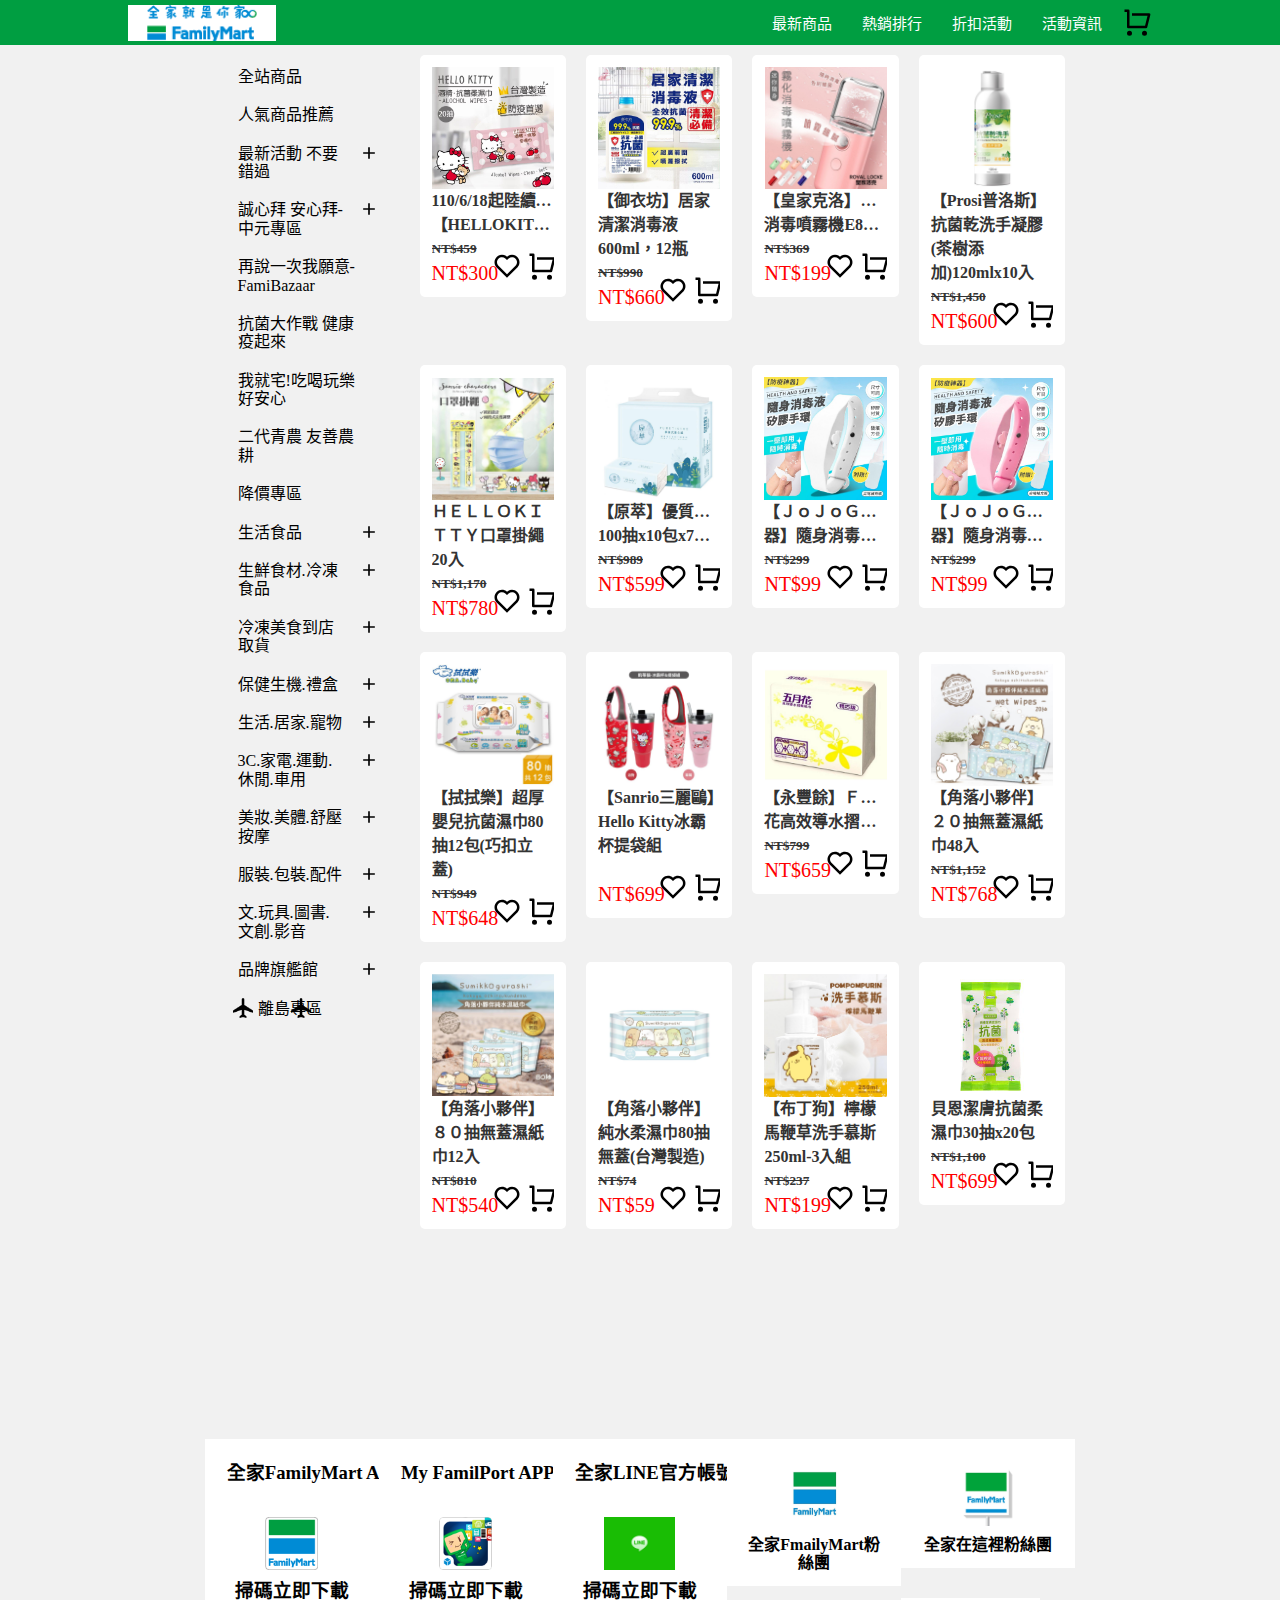
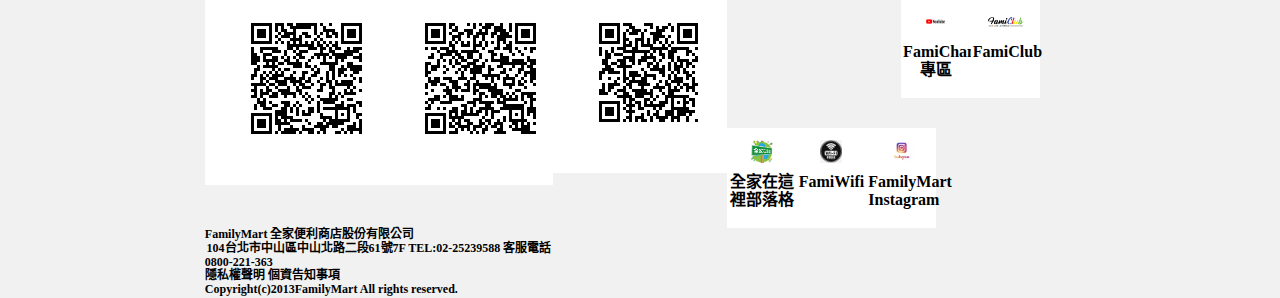
==== commit 7d2f966c: "0802" ====
--- a/mall.html
+++ b/mall.html
@@ -21,7 +21,7 @@
 <body>
     <div class="wrapper">
         <div class="topbar topbar-mall">
-            <div class="container">
+            <div class="container0">
                 <a href="index.html" class="brand">
                     <h1>familymall</h1>
                 </a>
@@ -241,7 +241,7 @@
                                             <a href="#!" class="image3" style="background-image: url('./images/EP1.jpg');"></a>
                                         </div>
                                         <a href="#!" class="para">
-                                            <h4 class="br">110/6/18起陸續出貨<br>【HELLOKITTY】酒精抗菌柔濕巾20抽12入</h3>
+                                            <h4 class="br">110/6/18起陸續出貨<br>【HELLOKITTY】酒精抗菌柔濕巾20抽12入</h4>
                                             <h5>NT$459</h5>
                                             <div class="col-lg-8">
                                                 <div class="red-price">NT$300</div>
@@ -264,65 +264,65 @@
                                 <div class="ones">
                                     <div class="carousel-cell">
                                         <div class="image-container3">
-                                            <a href="#!" class="image3" style="background-image: url('./images/EP1.jpg');"></a>
-                                        </div>
-                                        <a href="#!" class="para">
-                                            <h3 class="br">110/6/18起陸續出貨<br>【HELLOKITTY】酒精抗菌柔濕巾20抽12入</h3>
-                                            <h5>NT$459</h5>
-                                            <div class="col-lg-8">
-                                                <div class="red-price">NT$300</div>
-                                            </div>
-                                            <div class="col-lg-5">
-                                                <div class="bottom">
-                                                    <a href="#!" class="like"></a>
-                                                    <a href="#!" class="shopping-cart"></a>
-                                                </div>
-                                            </div>
-                                        </a>
-                                    </div>
-                                </div>
-                            </div>
-                        </div>
-                    </div>
-                    <div class="col-lg-3 srbottom-300">
-                        <div class="mall-space">
-                            <div class="news_one">
-                                <div class="ones">
-                                    <div class="carousel-cell">
-                                        <div class="image-container3">
-                                            <a href="#!" class="image3" style="background-image: url('./images/EP1.jpg');"></a>
-                                        </div>
-                                        <a href="#!" class="para">
-                                            <h3 class="br">110/6/18起陸續出貨<br>【HELLOKITTY】酒精抗菌柔濕巾20抽12入</h3>
-                                            <h5>NT$459</h5>
-                                            <div class="col-lg-8">
-                                                <div class="red-price">NT$300</div>
-                                            </div>
-                                            <div class="col-lg-5">
-                                                <div class="bottom">
-                                                    <a href="#!" class="like"></a>
-                                                    <a href="#!" class="shopping-cart"></a>
-                                                </div>
-                                            </div>
-                                        </a>
-                                    </div>
-                                </div>
-                            </div>
-                        </div>
-                    </div>
-                    <div class="col-lg-3 srbottom-300">
-                        <div class="mall-space">
-                            <div class="news_one">
-                                <div class="ones">
-                                    <div class="carousel-cell">
-                                        <div class="image-container3">
-                                            <a href="#!" class="image3" style="background-image: url('./images/EP1.jpg');"></a>
-                                        </div>
-                                        <a href="#!" class="para">
-                                            <h3 class="br">110/6/18起陸續出貨<br>【HELLOKITTY】酒精抗菌柔濕巾20抽12入</h3>
-                                            <h5>NT$459</h5>
-                                            <div class="col-lg-8">
-                                                <div class="red-price">NT$300</div>
+                                            <a href="#!" class="image3" style="background-image: url('./images/EP2.jpg');"></a>
+                                        </div>
+                                        <a href="#!" class="para">
+                                            <h4>【御衣坊】居家清潔消毒液600ml，12瓶</h4>
+                                            <h5>NT$990</h5>
+                                            <div class="col-lg-8">
+                                                <div class="red-price">NT$660</div>
+                                            </div>
+                                            <div class="col-lg-5">
+                                                <div class="bottom">
+                                                    <a href="#!" class="like"></a>
+                                                    <a href="#!" class="shopping-cart"></a>
+                                                </div>
+                                            </div>
+                                        </a>
+                                    </div>
+                                </div>
+                            </div>
+                        </div>
+                    </div>
+                    <div class="col-lg-3 srbottom-300">
+                        <div class="mall-space">
+                            <div class="news_one">
+                                <div class="ones">
+                                    <div class="carousel-cell">
+                                        <div class="image-container3">
+                                            <a href="#!" class="image3" style="background-image: url('./images/EP3.jpg');"></a>
+                                        </div>
+                                        <a href="#!" class="para">
+                                            <h4 class="br">【皇家克洛】迷你隨身霧化<br>消毒噴霧機E802-1(兩款、四色隨機出貨)</h4>
+                                            <h5>NT$369</h5>
+                                            <div class="col-lg-8">
+                                                <div class="red-price">NT$199</div>
+                                            </div>
+                                            <div class="col-lg-5">
+                                                <div class="bottom">
+                                                    <a href="#!" class="like"></a>
+                                                    <a href="#!" class="shopping-cart"></a>
+                                                </div>
+                                            </div>
+                                        </a>
+                                    </div>
+                                </div>
+                            </div>
+                        </div>
+                    </div>
+                    <div class="col-lg-3 srbottom-300">
+                        <div class="mall-space">
+                            <div class="news_one">
+                                <div class="ones">
+                                    <div class="carousel-cell">
+                                        <div class="image-container3">
+                                            <a href="#!" class="image3" style="background-image: url('./images/EP4.jpg');"></a>
+                                        </div>
+                                        <a href="#!" class="para">
+                                            <h4>【Prosi普洛斯】抗菌乾洗手凝膠(茶樹添加)120mlx10入</h4>
+                                            <h5>NT$1,450</h5>
+                                            <div class="col-lg-8">
+                                                <div class="red-price">NT$600</div>
                                             </div>
                                             <div class="col-lg-5">
                                                 <div class="bottom">
@@ -344,99 +344,100 @@
                                 <div class="ones">
                                     <div class="carousel-cell">
                                         <div class="image-container3">
-                                            <a href="#!" class="image3" style="background-image: url('./images/EP1.jpg');"></a>
-                                        </div>
-                                        <a href="#!" class="para">
-                                            <h3 class="br">110/6/18起陸續出貨<br>【HELLOKITTY】酒精抗菌柔濕巾20抽12入</h3>
-                                            <h5>NT$459</h5>
-                                            <div class="col-lg-8">
-                                                <div class="red-price">NT$300</div>
-                                            </div>
-                                            <div class="col-lg-5">
-                                                <div class="bottom">
-                                                    <a href="#!" class="like"></a>
-                                                    <a href="#!" class="shopping-cart"></a>
-                                                </div>
-                                            </div>
-                                        </a>
-                                    </div>
-                                </div>
-                            </div>
-                        </div>
-                    </div>
-                    <div class="col-lg-3 srbottom-300">
-                        <div class="mall-space">
-                            <div class="news_one">
-                                <div class="ones">
-                                    <div class="carousel-cell">
-                                        <div class="image-container3">
-                                            <a href="#!" class="image3" style="background-image: url('./images/EP1.jpg');"></a>
-                                        </div>
-                                        <a href="#!" class="para">
-                                            <h3 class="br">110/6/18起陸續出貨<br>【HELLOKITTY】酒精抗菌柔濕巾20抽12入</h3>
-                                            <h5>NT$459</h5>
-                                            <div class="col-lg-8">
-                                                <div class="red-price">NT$300</div>
-                                            </div>
-                                            <div class="col-lg-5">
-                                                <div class="bottom">
-                                                    <a href="#!" class="like"></a>
-                                                    <a href="#!" class="shopping-cart"></a>
-                                                </div>
-                                            </div>
-                                        </a>
-                                    </div>
-                                </div>
-                            </div>
-                        </div>
-                    </div>
-                    <div class="col-lg-3 srbottom-300">
-                        <div class="mall-space">
-                            <div class="news_one">
-                                <div class="ones">
-                                    <div class="carousel-cell">
-                                        <div class="image-container3">
-                                            <a href="#!" class="image3" style="background-image: url('./images/EP1.jpg');"></a>
-                                        </div>
-                                        <a href="#!" class="para">
-                                            <h3 class="br">110/6/18起陸續出貨<br>【HELLOKITTY】酒精抗菌柔濕巾20抽12入</h3>
-                                            <h5>NT$459</h5>
-                                            <div class="col-lg-8">
-                                                <div class="red-price">NT$300</div>
-                                            </div>
-                                            <div class="col-lg-5">
-                                                <div class="bottom">
-                                                    <a href="#!" class="like"></a>
-                                                    <a href="#!" class="shopping-cart"></a>
-                                                </div>
-                                            </div>
-                                        </a>
-                                    </div>
-                                </div>
-                            </div>
-                        </div>
-                    </div>
-                    <div class="col-lg-3 srbottom-300">
-                        <div class="mall-space">
-                            <div class="news_one">
-                                <div class="ones">
-                                    <div class="carousel-cell">
-                                        <div class="image-container3">
-                                            <a href="#!" class="image3" style="background-image: url('./images/EP1.jpg');"></a>
-                                        </div>
-                                        <a href="#!" class="para">
-                                            <h3 class="br">110/6/18起陸續出貨<br>【HELLOKITTY】酒精抗菌柔濕巾20抽12入</h3>
-                                            <h5>NT$459</h5>
-                                            <div class="col-lg-8">
-                                                <div class="red-price">NT$300</div>
-                                            </div>
-                                            <div class="col-lg-5">
-                                                <div class="bottom">
-                                                    <a href="#!" class="like"></a>
-                                                    <a href="#!" class="shopping-cart"></a>
-                                                </div>
-                                            </div>
-                                        </a>
+                                            <a href="#!" class="image3" style="background-image: url('./images/EP5.jpg');"></a>
+                                        </div>
+                                        <a href="#!" class="para">
+                                            <h4>ＨＥＬＬＯＫＩＴＴＹ口罩掛繩20入<h4>
+                                            <h5>NT$1,170</h5>
+                                            <div class="col-lg-8">
+                                                <div class="red-price">NT$780</div>
+                                            </div>
+                                            <div class="col-lg-5">
+                                                <div class="bottom">
+                                                    <a href="#!" class="like"></a>
+                                                    <a href="#!" class="shopping-cart"></a>
+                                                </div>
+                                            </div>
+                                        </a>
+                                    </div>
+                                </div>
+                            </div>
+                        </div>
+                    </div>
+                    <div class="col-lg-3 srbottom-300">
+                        <div class="mall-space">
+                            <div class="news_one">
+                                <div class="ones">
+                                    <div class="carousel-cell">
+                                        <div class="image-container3">
+                                            <a href="#!" class="image3" style="background-image: url('./images/EP6.jpg');"></a>
+                                        </div>
+                                        <a href="#!" class="para">
+                                            <h4 class="br">【原萃】優質抽取式衛生紙<br>100抽x10包x7串+漾抽取式衛生紙90抽x5包/串</h4>
+                                            <h5>NT$989</h5>
+                                            <div class="col-lg-8">
+                                                <div class="red-price">NT$599</div>
+                                            </div>
+                                            <div class="col-lg-5">
+                                                <div class="bottom">
+                                                    <a href="#!" class="like"></a>
+                                                    <a href="#!" class="shopping-cart"></a>
+                                                </div>
+                                            </div>
+                                        </a>
+                                    </div>
+                                </div>
+                            </div>
+                        </div>
+                    </div>
+                    <div class="col-lg-3 srbottom-300">
+                        <div class="mall-space">
+                            <div class="news_one">
+                                <div class="ones">
+                                    <div class="carousel-cell">
+                                        <div class="image-container3">
+                                            <a href="#!" class="image3" style="background-image: url('./images/EP7.jpg');"></a>
+                                        </div>
+                                        <a href="#!" class="para">
+                                            <h4 class="br">【ＪｏＪｏＧｏ】【防疫神<br>器】隨身消毒液矽膠手環白色/一組/(附尖嘴補充瓶)</h4>
+                                            <h5>NT$299</h5>
+                                            <div class="col-lg-8">
+                                                <div class="red-price">NT$99</div>
+                                            </div>
+                                            <div class="col-lg-5">
+                                                <div class="bottom">
+                                                    <a href="#!" class="like"></a>
+                                                    <a href="#!" class="shopping-cart"></a>
+                                                </div>
+                                            </div>
+                                        </a>
+                                    </div>
+                                </div>
+                            </div>
+                        </div>
+                    </div>
+                    <div class="col-lg-3 srbottom-300">
+                        <div class="mall-space">
+                            <div class="news_one">
+                                <div class="ones">
+                                    <div class="carousel-cell">
+                                        <div class="image-container3">
+                                            <a href="#!" class="image3" style="background-image: url('./images/EP8.jpg');"></a>
+                                        </div>
+                                        <a href="#!" class="para">
+                                            <h4 class="br">【ＪｏＪｏＧｏ】【防疫神<br>器】隨身消毒液矽膠手環粉色/一組/(附尖嘴補充瓶)</h4>
+                                            <h5>NT$299</h5>
+                                            <div class="col-lg-8">
+                                                <div class="red-price">NT$99</div>
+                                            </div>
+                                            <div class="col-lg-5">
+                                                <div class="bottom">
+                                                    <a href="#!" class="like"></a>
+                                                    <a href="#!" class="shopping-cart"></a>
+                                                </div>
+                                            </div>
+                                        </a>
+                                        
                                     </div>
                                 </div>
                             </div>
@@ -450,91 +451,91 @@
                                 <div class="ones">
                                     <div class="carousel-cell">
                                         <div class="image-container3">
-                                            <a href="#!" class="image3" style="background-image: url('./images/EP1.jpg');"></a>
-                                        </div>
-                                        <a href="#!" class="para">
-                                            <h3 class="br">110/6/18起陸續出貨<br>【HELLOKITTY】酒精抗菌柔濕巾20抽12入</h3>
-                                            <h5>NT$459</h5>
-                                            <div class="col-lg-8">
-                                                <div class="red-price">NT$300</div>
-                                            </div>
-                                            <div class="col-lg-5">
-                                                <div class="bottom">
-                                                    <a href="#!" class="like"></a>
-                                                    <a href="#!" class="shopping-cart"></a>
-                                                </div>
-                                            </div>
-                                        </a>
-                                    </div>
-                                </div>
-                            </div>
-                        </div>
-                    </div>
-                    <div class="col-lg-3 srbottom-300">
-                        <div class="mall-space">
-                            <div class="news_one">
-                                <div class="ones">
-                                    <div class="carousel-cell">
-                                        <div class="image-container3">
-                                            <a href="#!" class="image3" style="background-image: url('./images/EP1.jpg');"></a>
-                                        </div>
-                                        <a href="#!" class="para">
-                                            <h3 class="br">110/6/18起陸續出貨<br>【HELLOKITTY】酒精抗菌柔濕巾20抽12入</h3>
-                                            <h5>NT$459</h5>
-                                            <div class="col-lg-8">
-                                                <div class="red-price">NT$300</div>
-                                            </div>
-                                            <div class="col-lg-5">
-                                                <div class="bottom">
-                                                    <a href="#!" class="like"></a>
-                                                    <a href="#!" class="shopping-cart"></a>
-                                                </div>
-                                            </div>
-                                        </a>
-                                    </div>
-                                </div>
-                            </div>
-                        </div>
-                    </div>
-                    <div class="col-lg-3 srbottom-300">
-                        <div class="mall-space">
-                            <div class="news_one">
-                                <div class="ones">
-                                    <div class="carousel-cell">
-                                        <div class="image-container3">
-                                            <a href="#!" class="image3" style="background-image: url('./images/EP1.jpg');"></a>
-                                        </div>
-                                        <a href="#!" class="para">
-                                            <h3 class="br">110/6/18起陸續出貨<br>【HELLOKITTY】酒精抗菌柔濕巾20抽12入</h3>
-                                            <h5>NT$459</h5>
-                                            <div class="col-lg-8">
-                                                <div class="red-price">NT$300</div>
-                                            </div>
-                                            <div class="col-lg-5">
-                                                <div class="bottom">
-                                                    <a href="#!" class="like"></a>
-                                                    <a href="#!" class="shopping-cart"></a>
-                                                </div>
-                                            </div>
-                                        </a>
-                                    </div>
-                                </div>
-                            </div>
-                        </div>
-                    </div>
-                    <div class="col-lg-3 srbottom-300">
-                        <div class="mall-space">
-                            <div class="news_one">
-                                <div class="ones">
-                                    <div class="carousel-cell">
-                                        <div class="image-container3">
-                                            <a href="#!" class="image3" style="background-image: url('./images/EP1.jpg');"></a>
-                                        </div>
-                                        <a href="#!" class="para">
-                                            <h3 class="br">110/6/18起陸續出貨<br>【HELLOKITTY】酒精抗菌柔濕巾20抽12入</h3>
-                                            <h5>NT$459</h5>
-                                            <div class="col-lg-8">
-                                                <div class="red-price">NT$300</div>
+                                            <a href="#!" class="image3" style="background-image: url('./images/EP9.jpg');"></a>
+                                        </div>
+                                        <a href="#!" class="para">
+                                            <h4>【拭拭樂】超厚嬰兒抗菌濕巾80抽12包(巧扣立蓋)</h4>
+                                            <h5>NT$949</h5>
+                                            <div class="col-lg-8">
+                                                <div class="red-price">NT$648</div>
+                                            </div>
+                                            <div class="col-lg-5">
+                                                <div class="bottom">
+                                                    <a href="#!" class="like"></a>
+                                                    <a href="#!" class="shopping-cart"></a>
+                                                </div>
+                                            </div>
+                                        </a>
+                                    </div>
+                                </div>
+                            </div>
+                        </div>
+                    </div>
+                    <div class="col-lg-3 srbottom-300">
+                        <div class="mall-space">
+                            <div class="news_one">
+                                <div class="ones">
+                                    <div class="carousel-cell">
+                                        <div class="image-container3">
+                                            <a href="#!" class="image3" style="background-image: url('./images/EP10.jpg');"></a>
+                                        </div>
+                                        <a href="#!" class="para">
+                                            <h4>【Sanrio三麗鷗】Hello Kitty冰霸杯提袋組</h4>
+                                            <h5 class="hidden">NT$699</h5>
+                                            <div class="col-lg-8">
+                                                <div class="red-price">NT$699</div>
+                                            </div>
+                                            <div class="col-lg-5">
+                                                <div class="bottom">
+                                                    <a href="#!" class="like"></a>
+                                                    <a href="#!" class="shopping-cart"></a>
+                                                </div>
+                                            </div>
+                                        </a>
+                                    </div>
+                                </div>
+                            </div>
+                        </div>
+                    </div>
+                    <div class="col-lg-3 srbottom-300">
+                        <div class="mall-space">
+                            <div class="news_one">
+                                <div class="ones">
+                                    <div class="carousel-cell">
+                                        <div class="image-container3">
+                                            <a href="#!" class="image3" style="background-image: url('./images/EP11.jpg');"></a>
+                                        </div>
+                                        <a href="#!" class="para">
+                                            <h4 class="br">【永豐餘】ＦＳＣ驗證五月<br>花高效導水摺疊紙巾200抽*20包-精巧版</h4>
+                                            <h5>NT$799</h5>
+                                            <div class="col-lg-8">
+                                                <div class="red-price">NT$659</div>
+                                            </div>
+                                            <div class="col-lg-5">
+                                                <div class="bottom">
+                                                    <a href="#!" class="like"></a>
+                                                    <a href="#!" class="shopping-cart"></a>
+                                                </div>
+                                            </div>
+                                        </a>
+                                    </div>
+                                </div>
+                            </div>
+                        </div>
+                    </div>
+                    <div class="col-lg-3 srbottom-300">
+                        <div class="mall-space">
+                            <div class="news_one">
+                                <div class="ones">
+                                    <div class="carousel-cell">
+                                        <div class="image-container3">
+                                            <a href="#!" class="image3" style="background-image: url('./images/EP12.jpg');"></a>
+                                        </div>
+                                        <a href="#!" class="para">
+                                            <h4>【角落小夥伴】２０抽無蓋濕紙巾48入</h4>
+                                            <h5>NT$1,152</h5>
+                                            <div class="col-lg-8">
+                                                <div class="red-price">NT$768</div>
                                             </div>
                                             <div class="col-lg-5">
                                                 <div class="bottom">
@@ -556,91 +557,91 @@
                                 <div class="ones">
                                     <div class="carousel-cell">
                                         <div class="image-container3">
-                                            <a href="#!" class="image3" style="background-image: url('./images/EP1.jpg');"></a>
-                                        </div>
-                                        <a href="#!" class="para">
-                                            <h3 class="br">110/6/18起陸續出貨<br>【HELLOKITTY】酒精抗菌柔濕巾20抽12入</h3>
-                                            <h5>NT$459</h5>
-                                            <div class="col-lg-8">
-                                                <div class="red-price">NT$300</div>
-                                            </div>
-                                            <div class="col-lg-5">
-                                                <div class="bottom">
-                                                    <a href="#!" class="like"></a>
-                                                    <a href="#!" class="shopping-cart"></a>
-                                                </div>
-                                            </div>
-                                        </a>
-                                    </div>
-                                </div>
-                            </div>
-                        </div>
-                    </div>
-                    <div class="col-lg-3 srbottom-300">
-                        <div class="mall-space">
-                            <div class="news_one">
-                                <div class="ones">
-                                    <div class="carousel-cell">
-                                        <div class="image-container3">
-                                            <a href="#!" class="image3" style="background-image: url('./images/EP1.jpg');"></a>
-                                        </div>
-                                        <a href="#!" class="para">
-                                            <h3 class="br">110/6/18起陸續出貨<br>【HELLOKITTY】酒精抗菌柔濕巾20抽12入</h3>
-                                            <h5>NT$459</h5>
-                                            <div class="col-lg-8">
-                                                <div class="red-price">NT$300</div>
-                                            </div>
-                                            <div class="col-lg-5">
-                                                <div class="bottom">
-                                                    <a href="#!" class="like"></a>
-                                                    <a href="#!" class="shopping-cart"></a>
-                                                </div>
-                                            </div>
-                                        </a>
-                                    </div>
-                                </div>
-                            </div>
-                        </div>
-                    </div>
-                    <div class="col-lg-3 srbottom-300">
-                        <div class="mall-space">
-                            <div class="news_one">
-                                <div class="ones">
-                                    <div class="carousel-cell">
-                                        <div class="image-container3">
-                                            <a href="#!" class="image3" style="background-image: url('./images/EP1.jpg');"></a>
-                                        </div>
-                                        <a href="#!" class="para">
-                                            <h3 class="br">110/6/18起陸續出貨<br>【HELLOKITTY】酒精抗菌柔濕巾20抽12入</h3>
-                                            <h5>NT$459</h5>
-                                            <div class="col-lg-8">
-                                                <div class="red-price">NT$300</div>
-                                            </div>
-                                            <div class="col-lg-5">
-                                                <div class="bottom">
-                                                    <a href="#!" class="like"></a>
-                                                    <a href="#!" class="shopping-cart"></a>
-                                                </div>
-                                            </div>
-                                        </a>
-                                    </div>
-                                </div>
-                            </div>
-                        </div>
-                    </div>
-                    <div class="col-lg-3 srbottom-300">
-                        <div class="mall-space">
-                            <div class="news_one">
-                                <div class="ones">
-                                    <div class="carousel-cell">
-                                        <div class="image-container3">
-                                            <a href="#!" class="image3" style="background-image: url('./images/EP1.jpg');"></a>
-                                        </div>
-                                        <a href="#!" class="para">
-                                            <h3 class="br">110/6/18起陸續出貨<br>【HELLOKITTY】酒精抗菌柔濕巾20抽12入</h3>
-                                            <h5>NT$459</h5>
-                                            <div class="col-lg-8">
-                                                <div class="red-price">NT$300</div>
+                                            <a href="#!" class="image3" style="background-image: url('./images/EP13.jpg');"></a>
+                                        </div>
+                                        <a href="#!" class="para">
+                                            <h4>【角落小夥伴】８０抽無蓋濕紙巾12入</h4>
+                                            <h5>NT$810</h5>
+                                            <div class="col-lg-8">
+                                                <div class="red-price">NT$540</div>
+                                            </div>
+                                            <div class="col-lg-5">
+                                                <div class="bottom">
+                                                    <a href="#!" class="like"></a>
+                                                    <a href="#!" class="shopping-cart"></a>
+                                                </div>
+                                            </div>
+                                        </a>
+                                    </div>
+                                </div>
+                            </div>
+                        </div>
+                    </div>
+                    <div class="col-lg-3 srbottom-300">
+                        <div class="mall-space">
+                            <div class="news_one">
+                                <div class="ones">
+                                    <div class="carousel-cell">
+                                        <div class="image-container3">
+                                            <a href="#!" class="image3" style="background-image: url('./images/EP14.jpg');"></a>
+                                        </div>
+                                        <a href="#!" class="para">
+                                            <h4>【角落小夥伴】純水柔濕巾80抽無蓋(台灣製造)</h4>
+                                            <h5>NT$74</h5>
+                                            <div class="col-lg-8">
+                                                <div class="red-price">NT$59</div>
+                                            </div>
+                                            <div class="col-lg-5">
+                                                <div class="bottom">
+                                                    <a href="#!" class="like"></a>
+                                                    <a href="#!" class="shopping-cart"></a>
+                                                </div>
+                                            </div>
+                                        </a>
+                                    </div>
+                                </div>
+                            </div>
+                        </div>
+                    </div>
+                    <div class="col-lg-3 srbottom-300">
+                        <div class="mall-space">
+                            <div class="news_one">
+                                <div class="ones">
+                                    <div class="carousel-cell">
+                                        <div class="image-container3">
+                                            <a href="#!" class="image3" style="background-image: url('./images/EP15.jpg');"></a>
+                                        </div>
+                                        <a href="#!" class="para">
+                                            <h4>【布丁狗】檸檬馬鞭草洗手慕斯250ml-3入組</h4>
+                                            <h5>NT$237</h5>
+                                            <div class="col-lg-8">
+                                                <div class="red-price">NT$199</div>
+                                            </div>
+                                            <div class="col-lg-5">
+                                                <div class="bottom">
+                                                    <a href="#!" class="like"></a>
+                                                    <a href="#!" class="shopping-cart"></a>
+                                                </div>
+                                            </div>
+                                        </a>
+                                    </div>
+                                </div>
+                            </div>
+                        </div>
+                    </div>
+                    <div class="col-lg-3 srbottom-300">
+                        <div class="mall-space">
+                            <div class="news_one">
+                                <div class="ones">
+                                    <div class="carousel-cell">
+                                        <div class="image-container3">
+                                            <a href="#!" class="image3" style="background-image: url('./images/EP17.jpg');"></a>
+                                        </div>
+                                        <a href="#!" class="para">
+                                            <h4>貝恩潔膚抗菌柔濕巾30抽x20包</h4>
+                                            <h5>NT$1,100</h5>
+                                            <div class="col-lg-8">
+                                                <div class="red-price">NT$699</div>
                                             </div>
                                             <div class="col-lg-5">
                                                 <div class="bottom">
@@ -658,7 +659,7 @@
             </div>
         </div>
         <div class="footer footer-mall">
-            <div class="container2">
+            <div class="container">
                 <div class="row">
                     <div class="col-lg-5 srtop-300">
                         <div class="mall-space">
--- a/css/style.css
+++ b/css/style.css
@@ -194,6 +194,9 @@
     width: 100%;
 }
 
+.topbar .container0{
+    height: 45px;
+}
 .topbar{
     width: 100%;
     height: 45px;
@@ -203,6 +206,19 @@
     margin-left: 220px;
     background-color: #009E41;
     z-index: 25;
+}
+.topbar .brand{
+    display: inline-block;
+    height: 100%;
+
+    background-image: url("../images/topbottom.png");
+    background-repeat: no-repeat;
+    background-position: center;
+    background-size: contain;
+    
+    white-space: nowrap;
+    text-indent: 100%;
+    overflow: hidden;
 }
 .topbar .nav{
     float: right;
@@ -235,7 +251,7 @@
 
 .jumbotron{
     margin-top: 45px;
-    margin-bottom: -31px;
+    margin-bottom: -30px;
 }
 .image-container1{
     width: 100%;
@@ -323,10 +339,13 @@
     background-color: #000;
 }
 
-
-.container{
+.container0{
     padding-left: 10%;
     padding-right: 10%;
+}
+.container{
+    padding-left: 16%;
+    padding-right: 16%;
 }
 .news{    
     background-color: #F1F1F1;
@@ -353,6 +372,9 @@
     border: 2px solid #008BD5;
     box-shadow: 5px 5px 14px -10px #000;
 }
+.news_one:hover .image3{
+    transform: scale(1.15);
+}
 .news .para{
     line-height: 24px;
     text-align: center;
@@ -380,9 +402,6 @@
 
     transition: all 0.8s;
 }
-.image3:hover{
-    transform: scale(1.15);
-}
 .carousel-cell{
     width: 100%;
 }
@@ -404,6 +423,12 @@
 
 .footer .col-lg-5{
     background-color: #fff;
+    border: 2px solid rgba(0,0,0,0);
+}
+.footer .col-lg-5:hover{
+    border: 2px solid #008BD5;
+    box-shadow: 5px 5px 14px -10px #000;
+    z-index: 5;
 }
 .fmapp{
     padding: 10px 10px;
@@ -422,10 +447,10 @@
     border: 2px solid rgba(0,0,0,0);
     background-color: #fff;
 }
-.footer .fans:hover{
+/* .footer .fans:hover{
     border: 2px solid #008BD5;
     box-shadow: 0px 0px 16px -3px #008BD5;
-}
+} */
 .footer .preview{
     display: inline-block;
     width: 100%;
@@ -439,10 +464,10 @@
     padding: 10px 10px 10px 10px;
     background-color: #fff;
 }
-.news_two:hover{
+/* .news_two:hover{
     border: 2px solid #008BD5;
     box-shadow: 0px 0px 16px -3px #008BD5;
-}
+} */
 .news_three{
     height: 100px;
     border: 2px solid rgba(0,0,0,0);
@@ -452,7 +477,8 @@
 }
 .news_three:hover{
     border: 2px solid #008BD5;
-    box-shadow: 0px 0px 16px -3px #008BD5;
+    box-shadow: 5px 5px 14px -10px #000;
+
 }
 .image-container4{
     width: 100%;
--- a/css/mall.css
+++ b/css/mall.css
@@ -7,23 +7,6 @@
     z-index: 20;
     transition: all 0.5s;
     padding: 1% 0px 0px 1%;
-}
-
-.topbar-mall .container{
-    height: 45px;
-}
-.topbar-mall .brand{
-    display: inline-block;
-    height: 100%;
-
-    background-image: url("../images/topbottom.png");
-    background-repeat: no-repeat;
-    background-position: center;
-    background-size: contain;
-    
-    white-space: nowrap;
-    text-indent: 100%;
-    overflow: hidden;
 }
 
 .classification{
@@ -51,10 +34,9 @@
     vertical-align: center;
 }
 .news-mall .para .br{
-    padding-top: 20px;
     overflow: hidden;
+    white-space: nowrap;
     text-overflow : ellipsis;
-    white-space : nowrap;
 }
 .news-mall .para h3{
     padding-top: 20px;
@@ -66,6 +48,9 @@
 .news-mall .para .red-price{
     color: red;
     font-size: 20px;
+}
+.hidden{
+    visibility: hidden;
 }
 
 .bottom .like{
@@ -142,7 +127,6 @@
     font-size: 16px;
     font-weight: normal;
     cursor: pointer;
-    background: #fefefe;
 }
 .nav-title .icon-add{
     float: right;
@@ -165,12 +149,6 @@
     background-color: #52de97;
 }
 
-.nav-container .nav-title:hover i:before,
-.nav-container .nav-title:hover i:active,
-.nav-container .nav-box.active i {
-    left: 200px;
-    color: #fff;
-}
 
 .nav-container .nav-box i {
     position: absolute;
@@ -182,13 +160,6 @@
 
 }
 
-.nav-container .nav-box i:before {
-    content: '+ ';
-}
-
-.nav-container .nav-box.active i:before {
-    content: '- ';
-}
 .nav-container .nav-box .icon1{
     float: left;
     top: -2px;
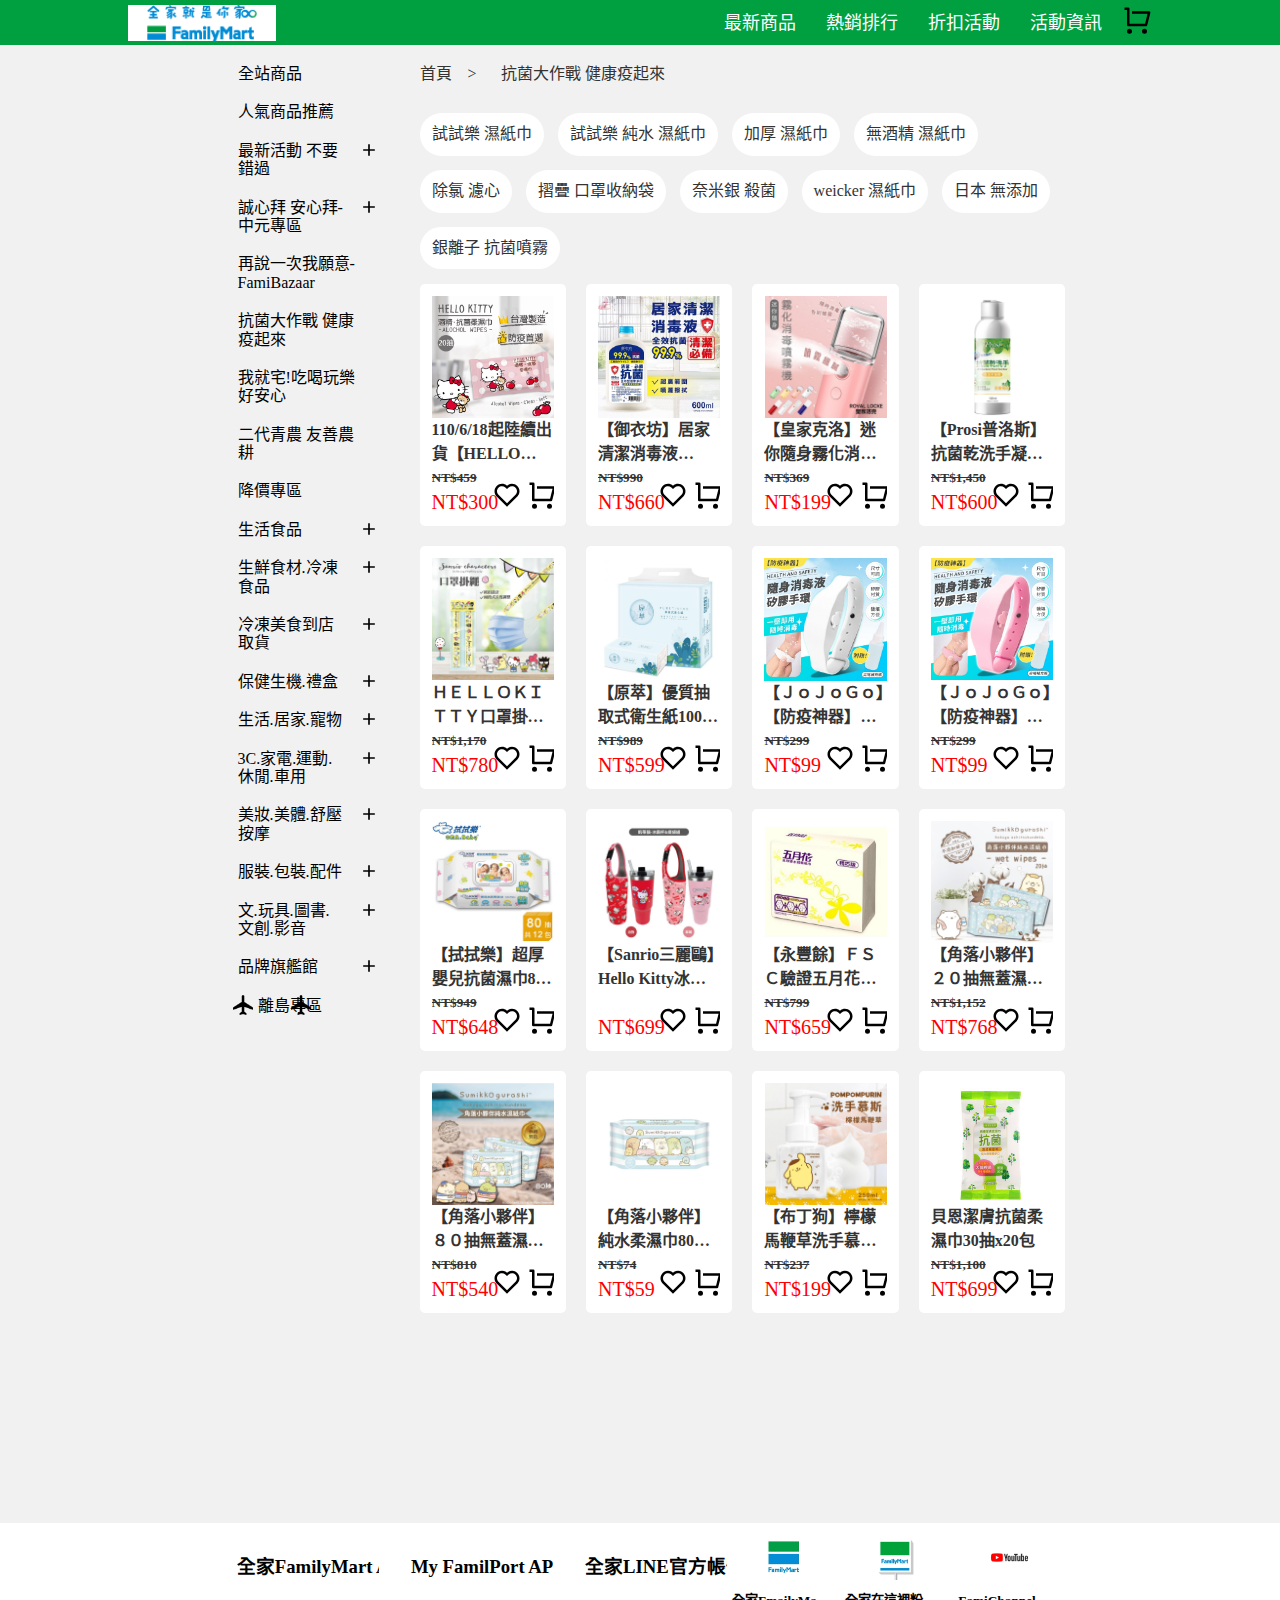
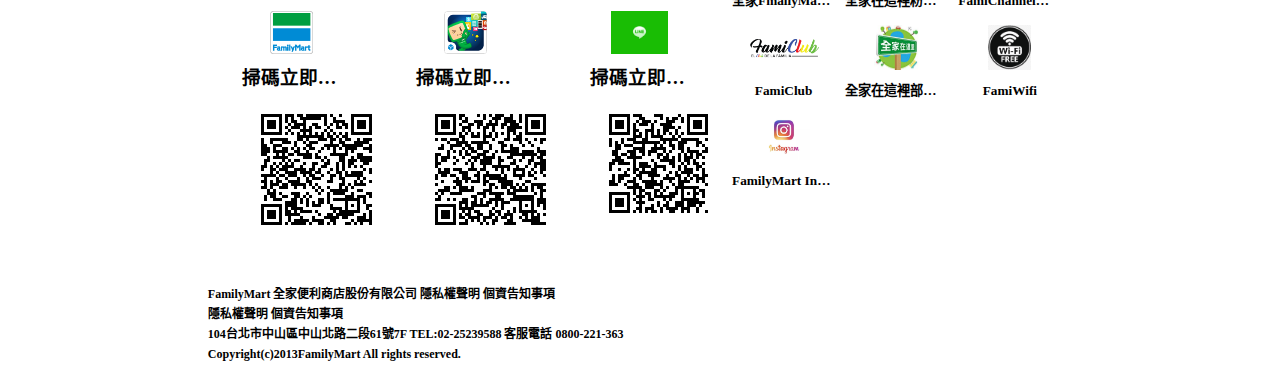
==== commit 420be549: "0809" ====
--- a/mall.html
+++ b/mall.html
@@ -44,10 +44,11 @@
                 </ul>
             </div>
         </div>
-        <div class="classification">
-
-        </div>
         <div class="container2">
+            <div class="nav_crumb_list">
+                <a href="#!" class="ncl_item">首頁　></a>
+                <a class="ncl_item">抗菌大作戰 健康疫起來</a>
+            </div>
             <div class="navbar-mall">
                 <section class="mall-container">
                     <div class="nav-container">
@@ -231,6 +232,38 @@
                 <script src="js/all.js"></script>
             </div>
             <div class="news news-mall">
+                <ul class="classification">
+                    <li class="cf_item">
+                        <a href="#!" class="cf_link">試試樂 濕紙巾</a>
+                    </li>
+                    <li class="cf_item">
+                        <a href="#!" class="cf_link">試試樂 純水 濕紙巾</a>
+                    </li>
+                    <li class="cf_item">
+                        <a href="#!" class="cf_link">加厚 濕紙巾</a>
+                    </li>
+                    <li class="cf_item">
+                        <a href="#!" class="cf_link">無酒精 濕紙巾</a>
+                    </li>
+                    <li class="cf_item">
+                        <a href="#!" class="cf_link">除氯 濾心</a>
+                    </li>
+                    <li class="cf_item">
+                        <a href="#!" class="cf_link">摺疊 口罩收納袋</a>
+                    </li>
+                    <li class="cf_item">
+                        <a href="#!" class="cf_link">奈米銀 殺菌</a>
+                    </li>
+                    <li class="cf_item">
+                        <a href="#!" class="cf_link">weicker 濕紙巾</a>
+                    </li>
+                    <li class="cf_item">
+                        <a href="#!" class="cf_link">日本 無添加</a>
+                    </li>
+                    <li class="cf_item">
+                        <a href="#!" class="cf_link">銀離子 抗菌噴霧</a>
+                    </li>
+                </ul>
                 <div class="row">
                     <div class="col-lg-3 srbottom-300">
                         <div class="mall-space">
@@ -241,7 +274,7 @@
                                             <a href="#!" class="image3" style="background-image: url('./images/EP1.jpg');"></a>
                                         </div>
                                         <a href="#!" class="para">
-                                            <h4 class="br">110/6/18起陸續出貨<br>【HELLOKITTY】酒精抗菌柔濕巾20抽12入</h4>
+                                            <h4>110/6/18起陸續出貨【HELLO KITTY】酒精抗菌柔濕巾20抽12入</h4>
                                             <h5>NT$459</h5>
                                             <div class="col-lg-8">
                                                 <div class="red-price">NT$300</div>
@@ -293,7 +326,7 @@
                                             <a href="#!" class="image3" style="background-image: url('./images/EP3.jpg');"></a>
                                         </div>
                                         <a href="#!" class="para">
-                                            <h4 class="br">【皇家克洛】迷你隨身霧化<br>消毒噴霧機E802-1(兩款、四色隨機出貨)</h4>
+                                            <h4>【皇家克洛】迷你隨身霧化消毒噴霧機E802-1(兩款、四色隨機出貨)</h4>
                                             <h5>NT$369</h5>
                                             <div class="col-lg-8">
                                                 <div class="red-price">NT$199</div>
@@ -373,7 +406,7 @@
                                             <a href="#!" class="image3" style="background-image: url('./images/EP6.jpg');"></a>
                                         </div>
                                         <a href="#!" class="para">
-                                            <h4 class="br">【原萃】優質抽取式衛生紙<br>100抽x10包x7串+漾抽取式衛生紙90抽x5包/串</h4>
+                                            <h4>【原萃】優質抽取式衛生紙100抽x10包x7串+漾抽取式衛生紙90抽x5包/串</h4>
                                             <h5>NT$989</h5>
                                             <div class="col-lg-8">
                                                 <div class="red-price">NT$599</div>
@@ -399,7 +432,7 @@
                                             <a href="#!" class="image3" style="background-image: url('./images/EP7.jpg');"></a>
                                         </div>
                                         <a href="#!" class="para">
-                                            <h4 class="br">【ＪｏＪｏＧｏ】【防疫神<br>器】隨身消毒液矽膠手環白色/一組/(附尖嘴補充瓶)</h4>
+                                            <h4>【ＪｏＪｏＧｏ】【防疫神器】隨身消毒液矽膠手環白色/一組/(附尖嘴補充瓶)</h4>
                                             <h5>NT$299</h5>
                                             <div class="col-lg-8">
                                                 <div class="red-price">NT$99</div>
@@ -425,7 +458,7 @@
                                             <a href="#!" class="image3" style="background-image: url('./images/EP8.jpg');"></a>
                                         </div>
                                         <a href="#!" class="para">
-                                            <h4 class="br">【ＪｏＪｏＧｏ】【防疫神<br>器】隨身消毒液矽膠手環粉色/一組/(附尖嘴補充瓶)</h4>
+                                            <h4>【ＪｏＪｏＧｏ】【防疫神器】隨身消毒液矽膠手環粉色/一組/(附尖嘴補充瓶)</h4>
                                             <h5>NT$299</h5>
                                             <div class="col-lg-8">
                                                 <div class="red-price">NT$99</div>
@@ -506,7 +539,7 @@
                                             <a href="#!" class="image3" style="background-image: url('./images/EP11.jpg');"></a>
                                         </div>
                                         <a href="#!" class="para">
-                                            <h4 class="br">【永豐餘】ＦＳＣ驗證五月<br>花高效導水摺疊紙巾200抽*20包-精巧版</h4>
+                                            <h4>【永豐餘】ＦＳＣ驗證五月花高效導水摺疊紙巾200抽*20包-精巧版</h4>
                                             <h5>NT$799</h5>
                                             <div class="col-lg-8">
                                                 <div class="red-price">NT$659</div>
@@ -661,8 +694,8 @@
         <div class="footer footer-mall">
             <div class="container">
                 <div class="row">
-                    <div class="col-lg-5 srtop-300">
-                        <div class="mall-space">
+                    <div class="col-lg-5">
+                        <div class="space">
                             <h3 class="title">全家FamilyMart APP</h3>
                             <div class="news_two">
                                 <div class="fmapp">
@@ -679,8 +712,8 @@
                             </div>
                         </div>
                     </div>
-                    <div class="col-lg-5 srtop-400">
-                        <div class="mall-space">
+                    <div class="col-lg-5">
+                        <div class="space">
                             <h3 class="title">My FamilPort APP</h3>
                             <div class="news_two">
                                 <div class="fmapp">
@@ -697,8 +730,8 @@
                             </div>
                         </div>
                     </div>
-                    <div class="col-lg-5 srtop-500">
-                        <div class="mall-space">
+                    <div class="col-lg-5">
+                        <div class="space">
                             <h3 class="title">全家LINE官方帳號</h3>
                             <div class="news_two">
                                 <div class="fmapp">
@@ -715,90 +748,85 @@
                             </div>
                         </div>
                     </div>
-                    <div class="col-lg-5 srtop-600">
-                        <div class="mall-space">
-                            <div class="fans">
-                                <div class="fmapp">
-                                    <div class="image-container4">
-                                        <a href="#!" class="image4" style="background-image: url('./images/fans1.jpg');"></a>
-                                    </div>
-                                </div>
-                                <h4 class="para">全家FmailyMart粉絲團</h4>
-                            </div>
-                        </div>
-                    </div>
-                    <div class="col-lg-5 srtop-700">
-                        <div class="mall-space">
-                            <div class="fans">
-                                <div class="fmapp">
-                                    <div class="image-container4">
-                                        <a href="#!" class="image4" style="background-image: url('./images/fans2.png');"></a>
-                                    </div>
-                                </div>
-                                <h4 class="para">全家在這裡粉絲團</h4>
-                            </div>
-                        </div>
-                    </div>
-                    <div class="col-lg-55 srtop-800">
+                    <div class="col-lg-55">
+                        <div class="news_three">
+                            <div class="fmapp">
+                                <div class="image-container4">
+                                    <a href="#!" class="image4" style="background-image: url('./images/fans1.jpg');"></a>
+                                </div>
+                            </div>
+                            <h5 class="para">全家FmailyMart粉絲團</h5>
+                        </div>
+                    </div>
+                    <div class="col-lg-55">
+                        <div class="news_three">
+                            <div class="fmapp">
+                                <div class="image-container4">
+                                    <a href="#!" class="image4" style="background-image: url('./images/fans2.png');"></a>
+                                </div>
+                            </div>
+                            <h5 class="para">全家在這裡粉絲團</h5>
+                        </div>
+                    </div>
+                    <div class="col-lg-55">
                         <div class="news_three">
                             <div class="fmapp">
                                 <div class="image-container4">
                                     <a href="#!" class="image4" style="background-image: url('./images/youtube.png');"></a>
                                 </div>
                             </div>
-                            <h4 class="para">FamiChannel專區</h4>
-                        </div>
-                    </div>
-                    <div class="col-lg-55 srtop-800">
+                            <h5 class="para">FamiChannel專區</h5>
+                        </div>
+                    </div>
+                    <div class="col-lg-55">
                         <div class="news_three">
                             <div class="fmapp">
                                 <div class="image-container4">
                                     <a href="#!" class="image4" style="background-image: url('./images/famiclub.png');"></a>
                                 </div>
                             </div>
-                            <h4 class="para">FamiClub</h4>
-                        </div>
-                    </div>
-                    <div class="col-lg-55 srtop-800">
+                            <h5 class="para">FamiClub</h5>
+                        </div>
+                    </div>
+                    <div class="col-lg-55">
                         <div class="news_three">
                             <div class="fmapp">
                                 <div class="image-container4">
                                     <a href="#!" class="image4" style="background-image: url('./images/fmih.jpg');"></a>
                                 </div>
                             </div>
-                            <h4 class="para">全家在這裡部落格</h4>
-                        </div>
-                    </div>
-                    <div class="col-lg-55 srtop-800">
+                            <h5 class="para">全家在這裡部落格</h5>
+                        </div>
+                    </div>
+                    <div class="col-lg-55">
                         <div class="news_three">
                             <div class="fmapp">
                                 <div class="image-container4">
                                     <a href="#!" class="image4" style="background-image: url('./images/wifi.jpg');"></a>
                                 </div>
                             </div>
-                            <h4 class="para">FamiWifi</h4>
-                        </div>
-                    </div>
-                    <div class="col-lg-55 srtop-800">
+                            <h5 class="para">FamiWifi</h5>
+                        </div>
+                    </div>
+                    <div class="col-lg-55">
                         <div class="news_three">
                             <div class="fmapp">
                                 <div class="image-container4">
                                     <a href="#!" class="image4" style="background-image: url('./images/ins.jpg');"></a>
                                 </div>
                             </div>
-                            <h4 class="para">FamilyMart Instagram</h4>
-                        </div>
-                    </div>
-                    <div class="col-lg-7 srtop-800">
-                        <div class="preview">
-                            <h2 class="para">
-                                FamilyMart 全家便利商店股份有限公司<br>
-                                104台北市中山區中山北路二段61號7F  TEL:02-25239588  客服電話 0800-221-363<br>
-                                隱私權聲明 個資告知事項<br>
-                                Copyright(c)2013FamilyMart All rights reserved.
-                            </h2>
-                        </div>
-                    </div>
+                            <h5 class="para">FamilyMart Instagram</h5>
+                        </div>
+                    </div>
+                </div>
+                <div class="preview">
+                    <h2 class="para">
+                        FamilyMart 全家便利商店股份有限公司
+                        隱私權聲明 個資告知事項
+                    </h2>
+                    <h2 class="para">隱私權聲明 個資告知事項</h2>
+                    <h2 class="para">104台北市中山區中山北路二段61號7F  TEL:02-25239588  客服電話 0800-221-363</h2>
+                    <h2 class="para">Copyright(c)2013FamilyMart All rights reserved.</h2>
                 </div>
             </div>
         </div>
@@ -828,6 +856,7 @@
             autoPlay: 5000,
             wrapAround: true
         })
+        
     })
 </script>
 </html>--- a/css/style.css
+++ b/css/style.css
@@ -62,7 +62,7 @@
     width: 20%;
 }
 .col-lg-55{
-    width: 8%;
+    width: 13%;
 }
 .col-lg-7{
     width: 40%;
@@ -132,7 +132,7 @@
     padding-bottom: 12px;
 }
 .navbar .nav .nav_item:hover{
-    background-color: #52de97;
+    background-color: #00B347;
 }
 .navbar .nav .nav_link{
     display: block;
@@ -150,7 +150,7 @@
     letter-spacing: 4px;
     text-align: center;
     padding: 10px 0px 10px 0px;
-    margin: 10px 15px 10px 15px;
+    margin: 11px 15px 10px 15px;
     border-bottom: 2px solid #000;
 }
 .navbar .extend .extend_item{
@@ -171,7 +171,7 @@
     width: 0%;
     height: 100%;
     margin-top: -12px;
-    background-color: #99f3bd;
+    background-color: #00B347;
     transition: all 0.3s;
 }
 .navbar .nav .nav_item:hover .menu2{
@@ -185,7 +185,7 @@
     top: 0;
     left: 220px;
     z-index: 30;
-    background-color: #52de97;
+    background-color: #fff;
 }
 .menu2 .extend .extend_link{
     letter-spacing: normal;
@@ -204,7 +204,7 @@
     top: 0;
     right: 0;
     margin-left: 220px;
-    background-color: #009E41;
+    background-color: #00A040;
     z-index: 25;
 }
 .topbar .brand{
@@ -225,7 +225,7 @@
 }
 .topbar .nav .nav_item{
     float: left;
-    padding-top: 15px;
+    padding-top: 13px;
     padding-left: 10px;
 }
 .topbar .nav .nav_item:hover{
@@ -241,7 +241,7 @@
     }
   }
 .topbar .nav .nav_link{
-    font-size: 15px;
+    font-size:  18px;
     padding: 6px 10px 6px 10px;
     color: #fff;
 }
@@ -315,28 +315,77 @@
     right: 0;
     top: 0;
     bottom: 0;
-    margin: 10px;
+    margin: 30px;
 
     background-size: contain;
     background-repeat: no-repeat;
     background-position: center;
 }
+.image2 .des{
+    position: absolute;
+    top: 93%;
+    left: 50%;
+    transform: translate(-50%, 0%);
+    color: #fff;
+
+}
+#tab-1, #tab-2{
+    transform: all 30s;
+}
+#tab-1 .image-container2{
+    background-color: #000;
+}
+.margin10{
+    margin: 10px;
+}
 .tabs1 li a{
     float: left;
     color: #000;
     background-color: #fff;
     border-bottom: 5px solid #E5E5E5;
-    font-size: 18px;
-    font-weight: 300;
-    padding: 14px 24px;
+    font-size: 20px;
+    padding: 14px 0px;
     text-decoration: none;
+
+    transition: all 0.5s;
+}
+
+.tabs1 li.active .panel-1{
+    position: absolute;
+    height: 5px;
+    top: 100%;
+    background-color: #008CD7;
+    animation: sliderPanel1 0.5s;
+}
+.tabs1 li.active .panel-2{
+    position: absolute;
+    width: 100%;
+    bottom: 0;
+    background-color: #1CC0FF;
+    border-top-left-radius: 5px;
+    border-top-right-radius: 5px;
+    animation: sliderPanel2 0.5s 0.5s;
+}
+@keyframes sliderPanel1{
+	0%{width: 0;left: 0;}
+	100%{width: 100%; left: 0;}
+}
+@keyframes sliderPanel2{
+    0%{height: 0;bottom: 0;}
+    100%{height: 100%;bottom: 0;}
 }
 .tabs1 li.active a{
-    background-color: #93B7AE;
-    border-bottom: 5px solid #68A697;
-}
-#tab-1{
-    background-color: #000;
+    color: #fff;
+    background-color: #1CC0FF;
+    border-bottom: 5px solid #008CD7;
+
+    transition-delay: 1s;
+}
+.tabs1 ul a{
+    width: 25%;
+    border-top-left-radius: 5px;
+    border-top-right-radius: 5px;
+    text-align: center;
 }
 
 .container0{
@@ -359,6 +408,8 @@
     margin-bottom: 40px;
     background-color: #fff;
     border-radius: 5px;
+
+    transition: all 0.3s;
 }
 .service .news_one{
     border: 2px solid rgba(0,0,0,0);
@@ -372,9 +423,6 @@
     border: 2px solid #008BD5;
     box-shadow: 5px 5px 14px -10px #000;
 }
-.news_one:hover .image3{
-    transform: scale(1.15);
-}
 .news .para{
     line-height: 24px;
     text-align: center;
@@ -402,6 +450,10 @@
 
     transition: all 0.8s;
 }
+.news .image3:hover{
+    transform: scale(1.15);
+}
+
 .carousel-cell{
     width: 100%;
 }
@@ -421,6 +473,9 @@
     display: none;
 }
 
+.footer .container{
+    background-color: #fff;
+}
 .footer .col-lg-5{
     background-color: #fff;
     border: 2px solid rgba(0,0,0,0);
@@ -437,13 +492,18 @@
 .footer .title{
     padding: 10px;
     line-height: 24px;
+    text-align: center;
     white-space: nowrap;
 }
 .footer .para{
     text-align: center;
-
-}
-.footer .fans{
+    padding: 3px;
+    
+    overflow: hidden;
+    white-space: nowrap;
+    text-overflow : ellipsis;
+}
+.footer .f{
     border: 2px solid rgba(0,0,0,0);
     background-color: #fff;
 }
@@ -469,16 +529,13 @@
     box-shadow: 0px 0px 16px -3px #008BD5;
 } */
 .news_three{
-    height: 100px;
     border: 2px solid rgba(0,0,0,0);
-    margin-top: 30px;
-    background-color: #fff;
-
+    background-color: #fff;
 }
 .news_three:hover{
     border: 2px solid #008BD5;
     box-shadow: 5px 5px 14px -10px #000;
-
+    z-index: 5;
 }
 .image-container4{
     width: 100%;
--- a/css/mall.css
+++ b/css/mall.css
@@ -6,12 +6,7 @@
     left: 16%;
     z-index: 20;
     transition: all 0.5s;
-    padding: 1% 0px 0px 1%;
-}
-
-.classification{
-    padding-top: 45px;
-    padding-left: 220px;
+    padding: 55px 0px 0px 1%;
 }
 
 .new-mall{
@@ -22,6 +17,31 @@
     padding-left: 32%;
 }
 
+.nav_crumb_list{
+    padding-top: 65px;
+    padding-bottom: 20px;
+}
+.ncl_item{
+    padding: 10px;
+}
+
+.classification .cf_item {
+    display: inline-block;
+    padding-top: 10px;
+    padding-left: 10px;
+}
+.classification .cf_link {
+    float: left;
+    padding: 10px;
+    border: 2px solid rgba(0,0,0,0);
+    border-radius: 50px;
+    background-color: #fff;
+}
+.classification .cf_link:hover {
+    border: 2px solid #008BD5;
+    box-shadow: 5px 5px 14px -10px #000;
+}
+
 .news_one:hover{
     cursor: pointer;
 }
@@ -33,10 +53,11 @@
     text-align: left;
     vertical-align: center;
 }
-.news-mall .para .br{
+.news-mall .news_one .para h4{
+    display: -webkit-box;
+    -webkit-box-orient: vertical;
+    -webkit-line-clamp: 2;
     overflow: hidden;
-    white-space: nowrap;
-    text-overflow : ellipsis;
 }
 .news-mall .para h3{
     padding-top: 20px;
@@ -51,6 +72,9 @@
 }
 .hidden{
     visibility: hidden;
+}
+.news-mall .news_one:hover{
+    transform: scale(1.05);
 }
 
 .bottom .like{
@@ -179,4 +203,4 @@
 
     background-image: url('../icon/airplane-mode.png');
     background-size: contain;
-}+}
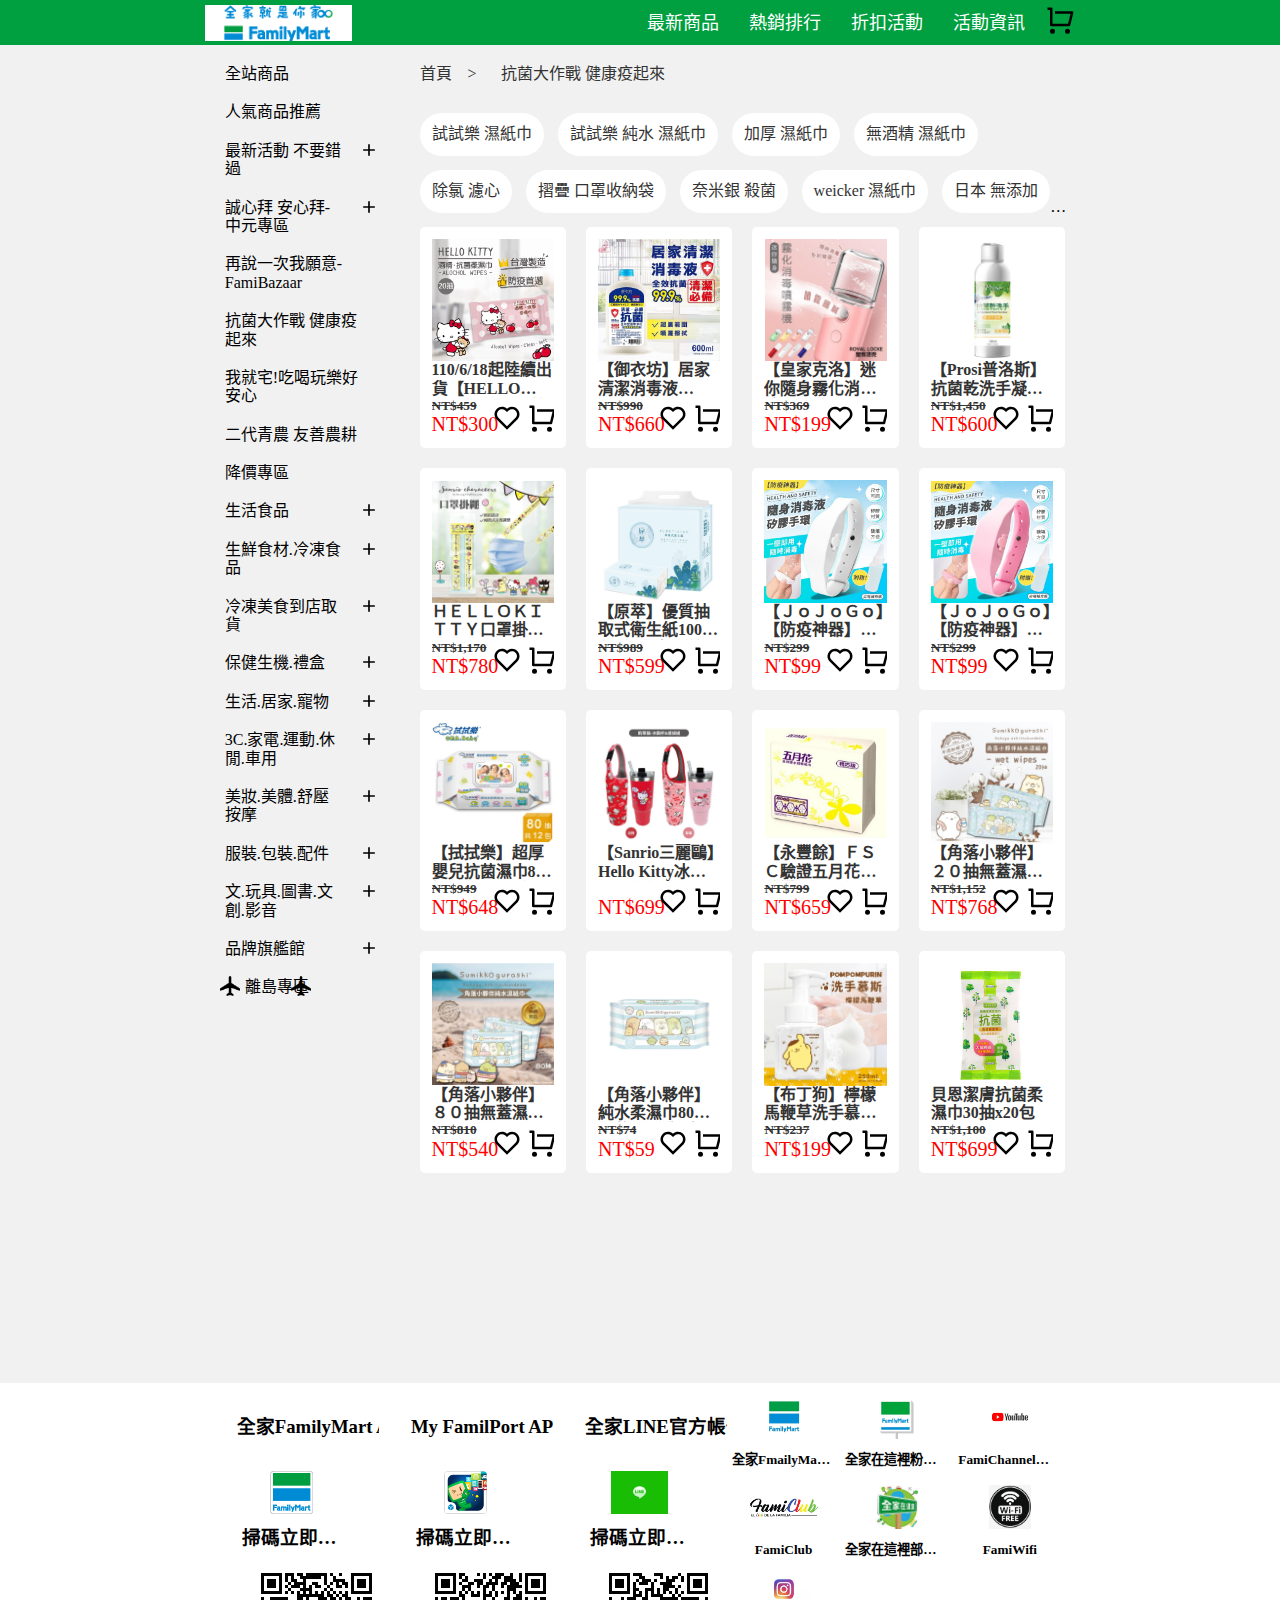
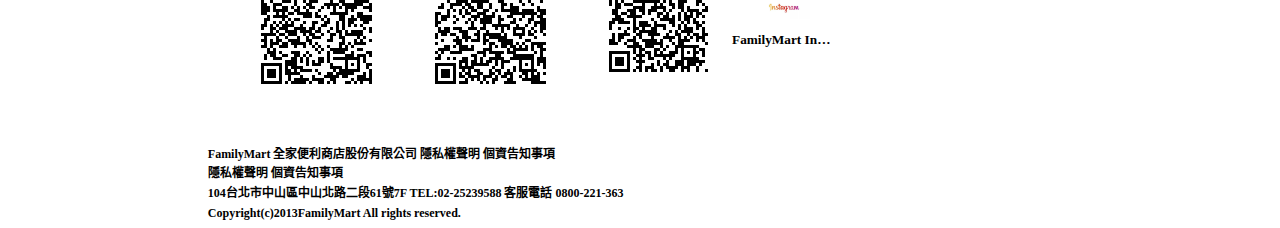
==== commit c367a0ef: "new" ====
--- a/mall.html
+++ b/mall.html
@@ -21,7 +21,7 @@
 <body>
     <div class="wrapper">
         <div class="topbar topbar-mall">
-            <div class="container0">
+            <div class="container">
                 <a href="index.html" class="brand">
                     <h1>familymall</h1>
                 </a>
@@ -230,6 +230,7 @@
                     </div>
                 </section>                
                 <script src="js/all.js"></script>
+                
             </div>
             <div class="news news-mall">
                 <ul class="classification">
--- a/css/style.css
+++ b/css/style.css
@@ -194,7 +194,7 @@
     width: 100%;
 }
 
-.topbar .container0{
+.topbar .container{
     height: 45px;
 }
 .topbar{
@@ -393,9 +393,12 @@
     padding-right: 10%;
 }
 .container{
-    padding-left: 16%;
-    padding-right: 16%;
-}
+    padding: 0 16% 0 16%;
+}
+
+
+
+
 .news{    
     background-color: #F1F1F1;
 }
@@ -423,10 +426,16 @@
     border: 2px solid #008BD5;
     box-shadow: 5px 5px 14px -10px #000;
 }
-.news .para{
+.news .new-product .para{
     line-height: 24px;
     text-align: center;
-}
+
+    display: -webkit-box;
+    -webkit-box-orient: vertical;
+    -webkit-line-clamp: 1;
+    overflow: hidden;
+}
+
 .image-container3{
     width: 100%;
     overflow: hidden;
--- a/css/mall.css
+++ b/css/mall.css
@@ -1,21 +1,40 @@
 .navbar-mall{
     position: absolute;
-    display: block;
     width: 14%;
     top: 0;
     left: 16%;
     z-index: 20;
     transition: all 0.5s;
-    padding: 55px 0px 0px 1%;
+    padding: 55px 0px 0px 0px;
 }
 
 .new-mall{
     position: absolute;
 }
+
 .container2{
     padding-right: 16%;
     padding-left: 32%;
 }
+/* @media screen and (min-width: 1440px) {
+    .topbar-mall .container{
+    }
+    .container2{
+        padding-right: 0;
+        padding-left: 615px;
+    }
+    .news-mall{
+        width: 1000px;
+    }
+    .navbar-mall{
+        width: 269px;
+    }
+}
+@media screen and (min-width: 1921px) {
+    .news-mall{
+        width: 1300px;
+    }
+} */
 
 .nav_crumb_list{
     padding-top: 65px;
@@ -25,6 +44,12 @@
     padding: 10px;
 }
 
+.classification {
+    display: -webkit-box;
+    -webkit-box-orient: vertical;
+    -webkit-line-clamp: 2;
+    overflow: hidden;
+}
 .classification .cf_item {
     display: inline-block;
     padding-top: 10px;
